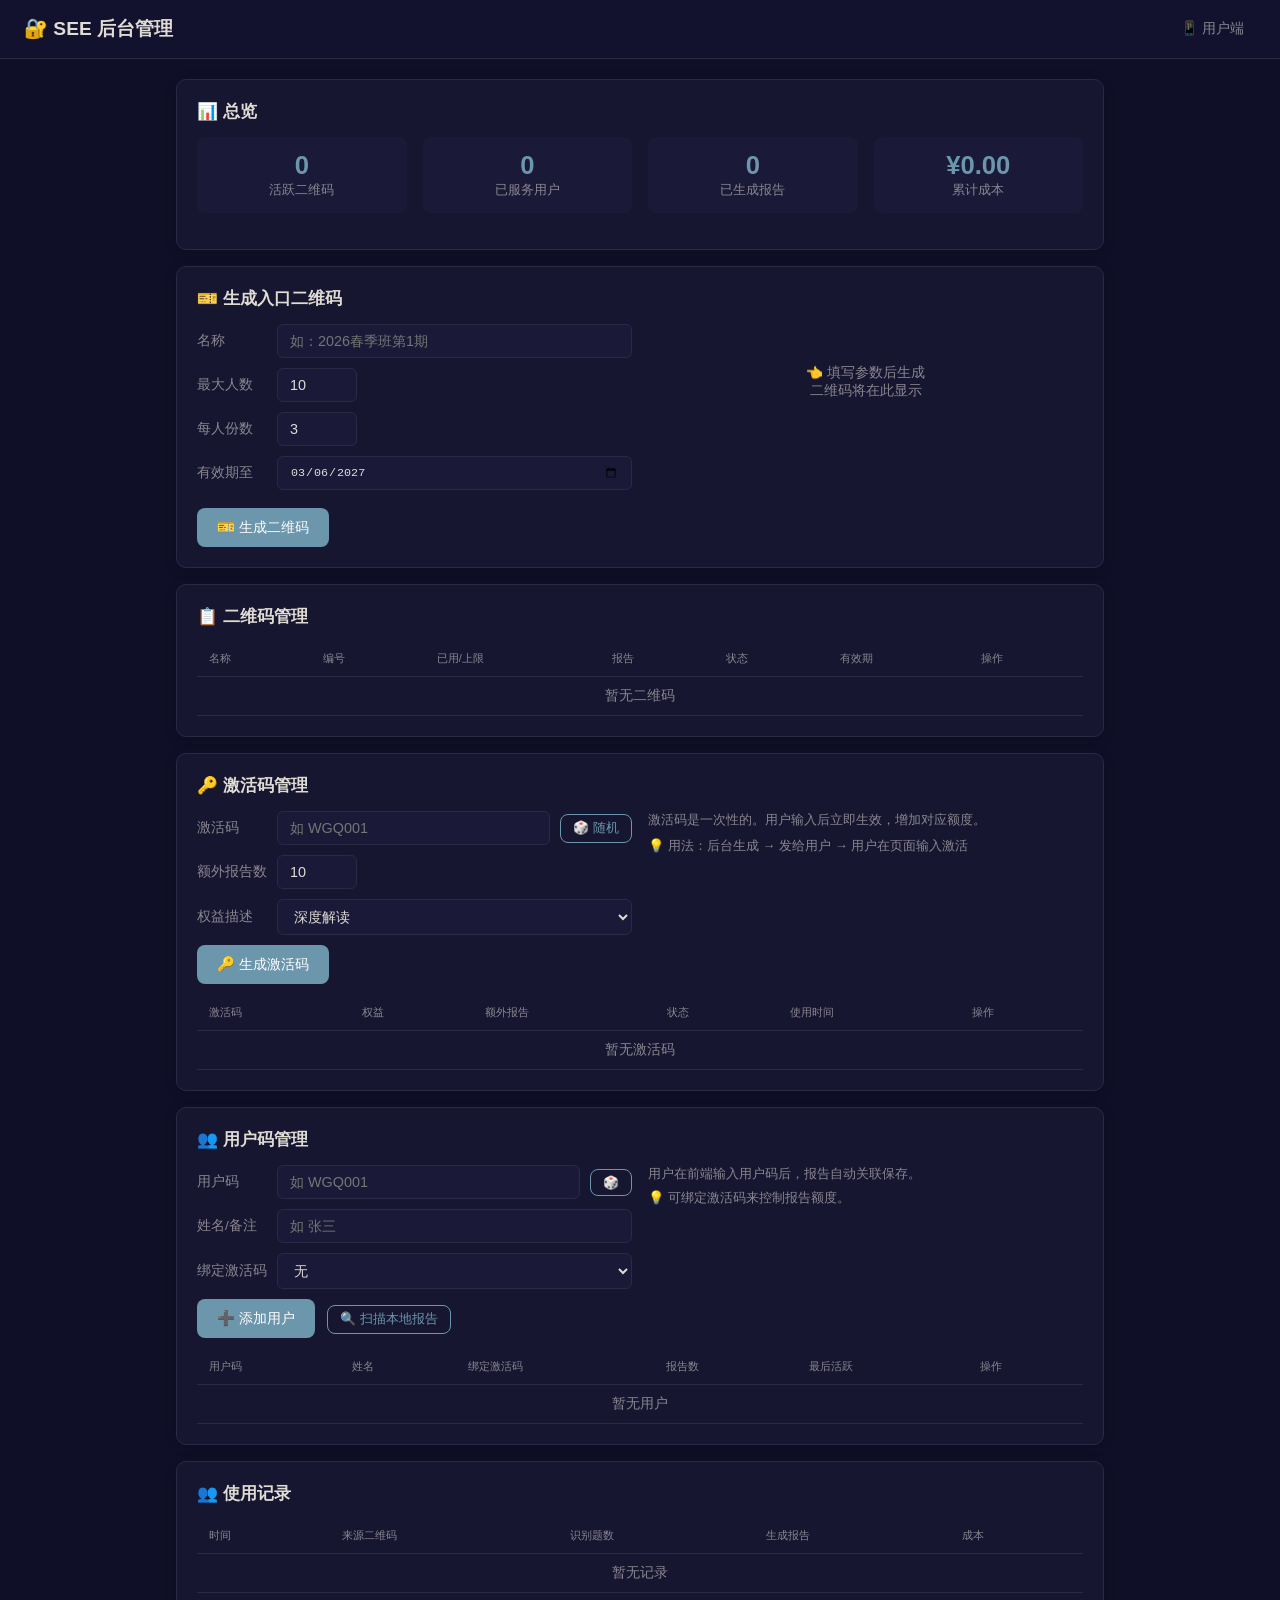
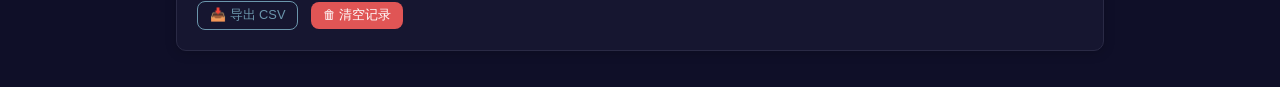
==== admin.html @ 7c55399c "SEE MVP deployment" ====
<!DOCTYPE html>
<html lang="zh-CN">
<head>
<meta charset="UTF-8">
<meta name="viewport" content="width=device-width, initial-scale=1.0">
<title>SEE 后台管理</title>
<style>
:root {
  --bg: #0f0f28; --card: #161630; --border: #2a2a45;
  --text: #e0dcd4; --muted: #8a8590; --accent: #6b96ac;
  --accent2: #a08868; --danger: #e05555;
  --shadow: 0 2px 12px rgba(0,0,0,.2); --radius: 10px;
}
* { margin:0; padding:0; box-sizing:border-box; }
body { font-family: -apple-system, "PingFang SC", sans-serif; background: var(--bg); color: var(--text); }
header { background: #12122e; color: #e0dcd4; padding: 16px 24px; display:flex; align-items:center; gap:12px; border-bottom: 1px solid #2a2a45; }
header h1 { font-size: 1.2em; }
header .nav { margin-left: auto; display:flex; gap:8px; }
header .nav a { color: #8a8590; text-decoration:none; font-size:.85em; padding: 4px 12px; border-radius: 4px; }
header .nav a:hover, header .nav a.active { color: #fff; background: rgba(255,255,255,.1); }
.container { max-width: 960px; margin: 0 auto; padding: 20px 16px; }
.card { background: var(--card); border-radius: var(--radius); padding: 20px; margin-bottom: 16px; box-shadow: var(--shadow); border: 1px solid var(--border); }
.card h2 { font-size: 1.05em; margin-bottom: 14px; display:flex; align-items:center; gap:8px; }

.grid2 { display: grid; grid-template-columns: 1fr 1fr; gap: 16px; }
@media (max-width: 640px) { .grid2 { grid-template-columns: 1fr; } }

.stat-row { display: flex; gap: 16px; flex-wrap: wrap; margin-bottom: 16px; }
.stat { flex:1; min-width: 120px; padding: 14px; background: #1a1a38; border-radius: 8px; text-align:center; }
.stat .v { font-size: 1.6em; font-weight: 700; color: var(--accent); }
.stat .l { font-size: .8em; color: var(--muted); margin-top: 2px; }

/* Form */
.form-row { display: flex; gap: 10px; margin-bottom: 10px; align-items: center; flex-wrap: wrap; }
.form-row label { font-size: .85em; color: var(--muted); min-width: 70px; }
.form-row input, .form-row select { padding: 8px 12px; border: 1px solid var(--border); border-radius: 6px; font-size: .9em; flex: 1; min-width: 80px; background: #1a1a38; color: #e0dcd4; }
input[type="number"] { width: 80px; flex: 0 0 80px; }

.btn { display: inline-flex; align-items:center; gap:6px; padding: 10px 20px; border: none; border-radius: 8px; font-size: .9em; font-weight: 500; cursor: pointer; transition: all .15s; }
.btn-primary { background: var(--accent); color:#fff; }
.btn-primary:hover { background: #5a8296; }
.btn-danger { background: var(--danger); color:#fff; }
.btn-danger:hover { opacity: .85; }
.btn-outline { background: transparent; color: var(--accent); border: 1.5px solid var(--accent); }
.btn-outline:hover { background: rgba(107,150,172,.1); }
.btn-sm { padding: 5px 12px; font-size: .8em; }

table { width: 100%; border-collapse: collapse; font-size: .85em; }
th, td { padding: 10px 12px; text-align: left; border-bottom: 1px solid var(--border); }
th { color: var(--muted); font-weight: 500; font-size: .8em; }
td .badge { display: inline-block; padding: 2px 8px; border-radius: 10px; font-size:.8em; }
.badge-active { background: #1a2a28; color: var(--accent); }
.badge-full { background: #2a2018; color: #cc9966; }
.badge-expired { background: #2a1a1a; color: var(--danger); }

.qr-preview { width: 160px; height: 160px; border: 1px solid var(--border); border-radius: 8px; background: #1a1a38; display:flex; align-items:center; justify-content:center; }

.modal { display:none; position:fixed; top:0;left:0;right:0;bottom:0; background:rgba(0,0,0,.6); z-index:99; align-items:center; justify-content:center; }
.modal.show { display:flex; }
.modal-inner { background: #161630; border-radius:12px; padding:24px; max-width:420px; width:90%; text-align:center; border: 1px solid #2a2a45; }
.modal-inner h3 { margin-bottom:12px; color: #e0dcd4; }
.modal-inner .url { font-size:.85em; color: var(--muted); word-break:break-all; margin:8px 0; padding:8px; background: #1a1a38; border-radius:6px; }

.toast { position:fixed; bottom:24px; right:24px; padding:12px 20px; background: #e0dcd4; color: #0f0f28; border-radius:8px; font-size:.85em; z-index:100; opacity:0; transition:all .25s; }
.toast.show { opacity:1; }

.hidden { display:none !important; }
.copied { color:var(--accent); font-size:.8em; opacity:0; transition:opacity .3s; }
.copied.show { opacity:1; }
</style>
</head>
<body>

<header>
  <h1>🔐 SEE 后台管理</h1>
  <div class="nav">
    <a href="index.html" target="_blank">📱 用户端</a>
  </div>
</header>

<div class="container">

<!-- Stats -->
<div class="card">
  <h2>📊 总览</h2>
  <div class="stat-row">
    <div class="stat"><div class="v" id="statCodes">0</div><div class="l">活跃二维码</div></div>
    <div class="stat"><div class="v" id="statUsers">0</div><div class="l">已服务用户</div></div>
    <div class="stat"><div class="v" id="statReports">0</div><div class="l">已生成报告</div></div>
    <div class="stat"><div class="v" id="statCost">¥0</div><div class="l">累计成本</div></div>
  </div>
</div>

<!-- Generate QR -->
<div class="card">
  <h2>🎫 生成入口二维码</h2>
  <div class="grid2">
    <div>
      <div class="form-row">
        <label>名称</label>
        <input type="text" id="qrName" placeholder="如：2026春季班第1期">
      </div>
      <div class="form-row">
        <label>最大人数</label>
        <input type="number" id="qrMaxUsers" value="10" min="1" max="100">
      </div>
      <div class="form-row">
        <label>每人份数</label>
        <input type="number" id="qrReportsPer" value="3" min="1" max="10">
      </div>
      <div class="form-row">
        <label>有效期至</label>
        <input type="date" id="qrExpires">
      </div>
      <button class="btn btn-primary" onclick="generateQR()" style="margin-top:8px">🎫 生成二维码</button>
    </div>
    <div>
      <div id="qrPreview" class="qr-preview" style="display:none">
        <div style="text-align:center">
          <img id="qrImg" style="max-width:200px">
          <div style="font-size:.8em;color:var(--muted);margin-top:4px" id="qrCodeText"></div>
        </div>
      </div>
      <div id="qrEmpty" style="color:var(--muted);font-size:.85em;text-align:center;padding:40px">
        👈 填写参数后生成<br>二维码将在此显示
      </div>
    </div>
  </div>
</div>

<!-- QR Code List -->
<div class="card">
  <h2>📋 二维码管理</h2>
  <table>
    <thead>
      <tr><th>名称</th><th>编号</th><th>已用/上限</th><th>报告</th><th>状态</th><th>有效期</th><th>操作</th></tr>
    </thead>
    <tbody id="qrTableBody">
      <tr><td colspan="7" style="text-align:center;color:var(--muted)">暂无</td></tr>
    </tbody>
  </table>
</div>

<!-- Activation Codes -->
<div class="card">
  <h2>🔑 激活码管理</h2>
  <div class="grid2">
    <div>
      <div class="form-row">
        <label>激活码</label>
        <input type="text" id="actCode" placeholder="如 WGQ001">
        <button class="btn btn-outline btn-sm" onclick="document.getElementById('actCode').value='WG'+randomStr(3)">🎲 随机</button>
      </div>
      <div class="form-row">
        <label>额外报告数</label>
        <input type="number" id="actReports" value="10" min="1" max="100">
      </div>
      <div class="form-row">
        <label>权益描述</label>
        <select id="actBonus">
          <option value="深度解读">深度解读</option>
          <option value="10次对话+深度解读">10次对话+深度解读</option>
          <option value="全能解锁（无限报告+深度解读）">全能解锁</option>
        </select>
      </div>
      <button class="btn btn-primary" onclick="genActivation()">🔑 生成激活码</button>
    </div>
    <div style="font-size:.82em;color:var(--muted)">
      <p>激活码是一次性的。用户输入后立即生效，增加对应额度。</p>
      <p style="margin-top:8px">💡 用法：后台生成 → 发给用户 → 用户在页面输入激活</p>
    </div>
  </div>
  <table style="margin-top:12px">
    <thead><tr><th>激活码</th><th>权益</th><th>额外报告</th><th>状态</th><th>使用时间</th><th>操作</th></tr></thead>
    <tbody id="actTableBody">
      <tr><td colspan="6" style="text-align:center;color:var(--muted)">暂无激活码</td></tr>
    </tbody>
  </table>
</div>

<!-- User Code Management -->
<div class="card">
  <h2>👥 用户码管理</h2>
  <div class="grid2">
    <div>
      <div class="form-row">
        <label>用户码</label>
        <input type="text" id="newUserCode" placeholder="如 WGQ001">
        <button class="btn btn-outline btn-sm" onclick="document.getElementById('newUserCode').value='WG'+randomStr(3)">🎲</button>
      </div>
      <div class="form-row">
        <label>姓名/备注</label>
        <input type="text" id="newUserName" placeholder="如 张三">
      </div>
      <div class="form-row">
        <label>绑定激活码</label>
        <select id="bindActCode"><option value="">无</option></select>
      </div>
      <button class="btn btn-primary" onclick="addUserCode()">➕ 添加用户</button>
      <button class="btn btn-outline btn-sm" style="margin-left:8px" onclick="scanLocalReports()">🔍 扫描本地报告</button>
    </div>
    <div style="font-size:.82em;color:var(--muted)">
      <p>用户在前端输入用户码后，报告自动关联保存。</p>
      <p style="margin-top:6px">💡 可绑定激活码来控制报告额度。</p>
    </div>
  </div>
  <table style="margin-top:12px">
    <thead><tr><th>用户码</th><th>姓名</th><th>绑定激活码</th><th>报告数</th><th>最后活跃</th><th>操作</th></tr></thead>
    <tbody id="userTableBody">
      <tr><td colspan="6" style="text-align:center;color:var(--muted)">暂无用户</td></tr>
    </tbody>
  </table>
</div>

<!-- User Records -->
<div class="card">
  <h2>👥 使用记录</h2>
  <table>
    <thead>
      <tr><th>时间</th><th>来源二维码</th><th>识别题数</th><th>生成报告</th><th>成本</th></tr>
    </thead>
    <tbody id="recordTableBody">
      <tr><td colspan="5" style="text-align:center;color:var(--muted)">暂无</td></tr>
    </tbody>
  </table>
  <button class="btn btn-outline btn-sm" style="margin-top:8px" onclick="exportRecords()">📥 导出 CSV</button>
  <button class="btn btn-danger btn-sm" style="margin-top:8px;margin-left:8px" onclick="clearRecords()">🗑 清空记录</button>
</div>

</div>

<!-- QR Detail Modal -->
<div class="modal" id="qrModal">
  <div class="modal-inner">
    <h3 id="qrModalTitle">二维码详情</h3>
    <img id="qrModalImg" class="qr-img">
    <div class="url" id="qrModalUrl"></div>
    <div style="font-size:.85em;color:var(--muted)" id="qrModalInfo"></div>
    <div style="margin-top:12px;display:flex;gap:8px;justify-content:center">
      <button class="btn btn-primary btn-sm" onclick="copyQRUrl()">📋 复制链接</button>
      <button class="btn btn-outline btn-sm" onclick="downloadQR()">💾 下载二维码</button>
      <button class="btn btn-outline btn-sm" onclick="closeQRModal()">关闭</button>
    </div>
    <span class="copied" id="copiedHint">已复制！</span>
  </div>
</div>

<div class="toast" id="toast"></div>

<script>
// ============ DATA ============
const SERVER_URL = window.location.origin;

function getCodes() { return JSON.parse(localStorage.getItem('see_admin_codes') || '[]'); }
function saveCodes(data) { localStorage.setItem('see_admin_codes', JSON.stringify(data)); }
function getRecords() { return JSON.parse(localStorage.getItem('see_admin_records') || '[]'); }

// ============ INIT ============
document.addEventListener('DOMContentLoaded', () => {
  document.getElementById('qrExpires').value = new Date(Date.now()+90*86400000).toISOString().slice(0,10);
  refreshAll();
});

function randomStr(n) { return Math.random().toString(36).substring(2,2+n).toUpperCase(); }

// ===== User Codes =====
function getUserCodes() { return JSON.parse(localStorage.getItem('see_user_codes') || '[]'); }
function saveUserCodes(data) { localStorage.setItem('see_user_codes', JSON.stringify(data)); }

function addUserCode() {
  const code = document.getElementById('newUserCode').value.trim().toUpperCase();
  const name = document.getElementById('newUserName').value.trim();
  const actCode = document.getElementById('bindActCode').value;
  if (!code) { toast('请输入用户码', true); return; }
  const users = getUserCodes();
  if (users.find(u => u.code === code)) { toast('用户码已存在', true); return; }
  users.push({ code, name: name || code, actCode, reports: 0, lastActive: '', createdAt: new Date().toISOString() });
  saveUserCodes(users);
  document.getElementById('newUserCode').value = '';
  document.getElementById('newUserName').value = '';
  refreshAll();
  toast('用户 ' + code + ' 已添加');
}

function scanLocalReports() {
  const users = getUserCodes();
  let found = 0;
  // Scan localStorage for reports matching known user codes
  for (let i = 0; i < localStorage.length; i++) {
    const key = localStorage.key(i);
    if (key.startsWith('see_reports_') || key.startsWith('see_talent_reports_')) {
      const code = key.replace('see_reports_', '').replace('see_talent_reports_', '');
      try {
        const data = JSON.parse(localStorage.getItem(key));
        let user = users.find(u => u.code === code);
        if (!user) {
          user = { code, name: code, actCode: '', reports: 0, lastActive: '', createdAt: new Date().toISOString() };
          users.push(user);
        }
        user.lastActive = data.time || '';
        user.reports = Object.keys(data.reports || {}).length;
        found++;
      } catch(e) {}
    }
  }
  saveUserCodes(users);
  refreshAll();
  toast('扫描完成，发现 ' + found + ' 条报告记录');
}

function renderUserTable() {
  const users = getUserCodes();
  if (users.length === 0) {
    document.getElementById('userTableBody').innerHTML = '<tr><td colspan="6" style="text-align:center;color:var(--muted)">暂无用户</td></tr>';
    return;
  }
  let html = '';
  users.sort((a,b) => (b.lastActive||'').localeCompare(a.lastActive||'')).forEach(u => {
    html += `<tr>
      <td><code>${esc(u.code)}</code></td>
      <td>${esc(u.name)}</td>
      <td>${u.actCode ? '<code>'+esc(u.actCode)+'</code>' : '-'}</td>
      <td>${u.reports}</td>
      <td style="font-size:.8em">${u.lastActive ? new Date(u.lastActive).toLocaleString('zh-CN') : '-'}</td>
      <td>
        <button class="btn btn-outline btn-sm" onclick="copyToClipboard('${u.code}');toast('已复制')">📋</button>
        <button class="btn btn-danger btn-sm" onclick="delUserCode('${u.code}')">🗑</button>
      </td>
    </tr>`;
  });
  document.getElementById('userTableBody').innerHTML = html;
  // Update activation code dropdown
  const sel = document.getElementById('bindActCode');
  const actCodes = getActCodes().filter(a => !a.used);
  sel.innerHTML = '<option value="">无</option>' + actCodes.map(a => `<option value="${a.code}">${a.code} (${a.bonusType})</option>`).join('');
}

function delUserCode(code) {
  if (!confirm('确定删除用户 ' + code + '？')) return;
  saveUserCodes(getUserCodes().filter(u => u.code !== code));
  refreshAll();
  toast('已删除');
}

function refreshAll() {
  const codes = getCodes();
  let users = 0, reports = 0;
  codes.forEach(c => { users += c.usedUsers || 0; reports += c.usedReports || 0; });
  document.getElementById('statCodes').textContent = codes.filter(c => c.status === 'active').length;
  document.getElementById('statUsers').textContent = users;
  document.getElementById('statReports').textContent = reports;

  const records = getRecords();
  const cost = records.reduce((s, r) => s + (r.cost || 0), 0);
  document.getElementById('statCost').textContent = '¥' + cost.toFixed(2);

  renderCodeTable();
  renderRecordTable();
  renderActTable();
  renderUserTable();
}

// ============ ACTIVATION CODES ============
function getActCodes() { return JSON.parse(localStorage.getItem('see_activation_codes') || '[]'); }
function saveActCodes(data) { localStorage.setItem('see_activation_codes', JSON.stringify(data)); }

function genActivation() {
  const code = document.getElementById('actCode').value.trim().toUpperCase() || 'WG' + randomStr(3);
  const extraReports = parseInt(document.getElementById('actReports').value) || 10;
  const bonusType = document.getElementById('actBonus').value;

  const codes = getActCodes();
  if (codes.find(c => c.code === code)) { toast('激活码已存在', true); return; }

  codes.push({ code, extraReports, bonusType, used: false, createdAt: new Date().toISOString() });
  saveActCodes(codes);

  document.getElementById('actCode').value = '';
  refreshAll();
  toast('激活码 ' + code + ' 已生成');
}

function renderActTable() {
  const codes = getActCodes();
  if (codes.length === 0) {
    document.getElementById('actTableBody').innerHTML = '<tr><td colspan="6" style="text-align:center;color:var(--muted)">暂无激活码</td></tr>';
    return;
  }
  let html = '';
  codes.reverse().forEach(c => {
    html += `<tr>
      <td><strong><code>${esc(c.code)}</code></strong></td>
      <td>${esc(c.bonusType || '-')}</td>
      <td>+${c.extraReports}</td>
      <td>${c.used ? '<span class="badge badge-expired">已使用</span>' : '<span class="badge badge-active">可用</span>'}</td>
      <td style="font-size:.8em">${c.usedAt ? new Date(c.usedAt).toLocaleString('zh-CN') : '-'}</td>
      <td>${!c.used ? `<button class="btn btn-outline btn-sm" onclick="copyActCode('${c.code}')">📋</button>` : ''}
          <button class="btn btn-danger btn-sm" onclick="delActCode('${c.code}')">🗑</button></td>
    </tr>`;
  });
  document.getElementById('actTableBody').innerHTML = html;
}

function copyActCode(code) { copyToClipboard(code); toast('已复制: ' + code); }
function copyUserCode(code) { copyToClipboard(code); toast('已复制: ' + code); }
function delActCode(code) {
  if (!confirm('确定删除激活码 ' + code + '？')) return;
  const codes = getActCodes().filter(c => c.code !== code);
  saveActCodes(codes);
  refreshAll();
  toast('已删除');
}

// ============ GENERATE QR ============
async function generateQR() {
  const name = document.getElementById('qrName').value.trim() || '未命名';
  const maxUsers = parseInt(document.getElementById('qrMaxUsers').value) || 10;
  const reportsPer = parseInt(document.getElementById('qrReportsPer').value) || 3;
  const expires = document.getElementById('qrExpires').value || '';

  const code = 'SEE' + Date.now().toString(36).toUpperCase();
  const maxReports = maxUsers * reportsPer;

  const url = SERVER_URL + '/index.html?code=' + code;

  // Generate QR via API
  const qrApiUrl = `https://api.qrserver.com/v1/create-qr-code/?size=300x300&data=${encodeURIComponent(url)}`;

  const newCode = {
    id: code, name, maxUsers, reportsPerUser: reportsPer, maxReports,
    usedUsers: 0, usedReports: 0, status: 'active',
    expires: expires || null, url, createdAt: new Date().toISOString()
  };

  const codes = getCodes();
  codes.push(newCode);
  saveCodes(codes);

  // Show preview
  document.getElementById('qrPreview').style.display = 'flex';
  document.getElementById('qrEmpty').style.display = 'none';
  document.getElementById('qrImg').src = qrApiUrl;
  document.getElementById('qrCodeText').textContent = code;

  // Reset form
  document.getElementById('qrName').value = '';

  refreshAll();
  toast('二维码已生成: ' + code);
}

// ============ TABLE RENDER ============
function renderCodeTable() {
  const codes = getCodes();
  if (codes.length === 0) {
    document.getElementById('qrTableBody').innerHTML = '<tr><td colspan="7" style="text-align:center;color:var(--muted)">暂无二维码</td></tr>';
    return;
  }
  let html = '';
  codes.reverse().forEach(c => {
    const statusBadge = c.status === 'active'
      ? '<span class="badge badge-active">生效中</span>'
      : c.status === 'full'
        ? '<span class="badge badge-full">已满额</span>'
        : '<span class="badge badge-expired">已过期</span>';
    const expiry = c.expires ? c.expires : '永久';
    html += `<tr>
      <td><strong>${esc(c.name)}</strong></td>
      <td><code>${c.id}</code></td>
      <td>${c.usedUsers}/${c.maxUsers}</td>
      <td>${c.usedReports}/${c.maxReports}</td>
      <td>${statusBadge}</td>
      <td>${expiry}</td>
      <td>
        <button class="btn btn-outline btn-sm" onclick="viewQR('${c.id}')">🔍</button>
        <button class="btn btn-outline btn-sm" onclick="copyQR('${c.id}')">📋</button>
        <button class="btn btn-danger btn-sm" onclick="deactivateCode('${c.id}')" ${c.status!=='active'?'disabled':''}>✕</button>
      </td>
    </tr>`;
  });
  document.getElementById('qrTableBody').innerHTML = html;
}

function renderRecordTable() {
  const records = getRecords();
  if (records.length === 0) {
    document.getElementById('recordTableBody').innerHTML = '<tr><td colspan="5" style="text-align:center;color:var(--muted)">暂无记录</td></tr>';
    return;
  }
  let html = '';
  records.reverse().slice(0, 50).forEach(r => {
    html += `<tr>
      <td>${r.time || '-'}</td>
      <td><code>${r.code || '-'}</code></td>
      <td>${r.questions || 0}题</td>
      <td>${r.reports || 0}份</td>
      <td>¥${(r.cost||0).toFixed(3)}</td>
    </tr>`;
  });
  document.getElementById('qrTableBody')?.nextElementSibling; // nothing
  document.getElementById('recordTableBody').innerHTML = html;
}

// ============ ACTIONS ============
let currentQR = null;

function viewQR(id) {
  const c = getCodes().find(x => x.id === id);
  if (!c) return;
  currentQR = c;
  document.getElementById('qrModal').classList.add('show');
  document.getElementById('qrModalTitle').textContent = c.name;
  document.getElementById('qrModalImg').src = `https://api.qrserver.com/v1/create-qr-code/?size=300x300&data=${encodeURIComponent(c.url)}`;
  document.getElementById('qrModalUrl').textContent = c.url;
  document.getElementById('qrModalInfo').textContent = `编号: ${c.id} | ${c.usedUsers}/${c.maxUsers}人 | ${c.usedReports}/${c.maxReports}份`;
}

function closeQRModal() {
  document.getElementById('qrModal').classList.remove('show');
  currentQR = null;
}

function copyQRUrl() {
  if (!currentQR) return;
  copyToClipboard(currentQR.url);
  const hint = document.getElementById('copiedHint');
  hint.classList.add('show');
  setTimeout(() => hint.classList.remove('show'), 1500);
}

function copyQR(id) {
  const c = getCodes().find(x => x.id === id);
  if (!c) return;
  copyToClipboard(c.url);
  toast('链接已复制');
}

function downloadQR() {
  if (!currentQR) return;
  const a = document.createElement('a');
  a.href = `https://api.qrserver.com/v1/create-qr-code/?size=600x600&data=${encodeURIComponent(currentQR.url)}`;
  a.download = `SEE_${currentQR.id}.png`;
  a.click();
}

function deactivateCode(id) {
  if (!confirm('确定停用此二维码？已使用的额度不受影响。')) return;
  const codes = getCodes();
  const c = codes.find(x => x.id === id);
  if (c) c.status = 'expired';
  saveCodes(codes);
  refreshAll();
  toast('已停用');
}

function exportRecords() {
  const records = getRecords();
  if (records.length === 0) { toast('暂无记录', true); return; }
  let csv = '时间,来源二维码,识别题数,报告份数,成本\n';
  records.forEach(r => {
    csv += `${r.time},${r.code},${r.questions},${r.reports},${r.cost}\n`;
  });
  const blob = new Blob(['﻿'+csv], {type:'text/csv'});
  const a = document.createElement('a');
  a.href = URL.createObjectURL(blob);
  a.download = `SEE_records_${new Date().toISOString().slice(0,10)}.csv`;
  a.click();
  toast('已导出');
}

function clearRecords() {
  if (!confirm('确定清空所有使用记录？此操作不可恢复。')) return;
  localStorage.setItem('see_admin_records', '[]');
  refreshAll();
  toast('已清空');
}

// ============ UTILS ============
function copyToClipboard(text) {
  const ta = document.createElement('textarea');
  ta.value = text; ta.style.position='fixed'; ta.style.left='-9999px';
  document.body.appendChild(ta); ta.select();
  document.execCommand('copy'); document.body.removeChild(ta);
}

function esc(s) { return s.replace(/&/g,'&amp;').replace(/</g,'&lt;').replace(/>/g,'&gt;').replace(/"/g,'&quot;'); }

function toast(msg, isErr) {
  const t = document.getElementById('toast');
  t.textContent = msg; t.className = 'toast ' + (isErr?'error':'') + ' show';
  setTimeout(() => t.classList.remove('show'), 2500);
}

// Close modal on outside click
document.getElementById('qrModal').addEventListener('click', function(e) {
  if (e.target === this) closeQRModal();
});
</script>
</body>
</html>
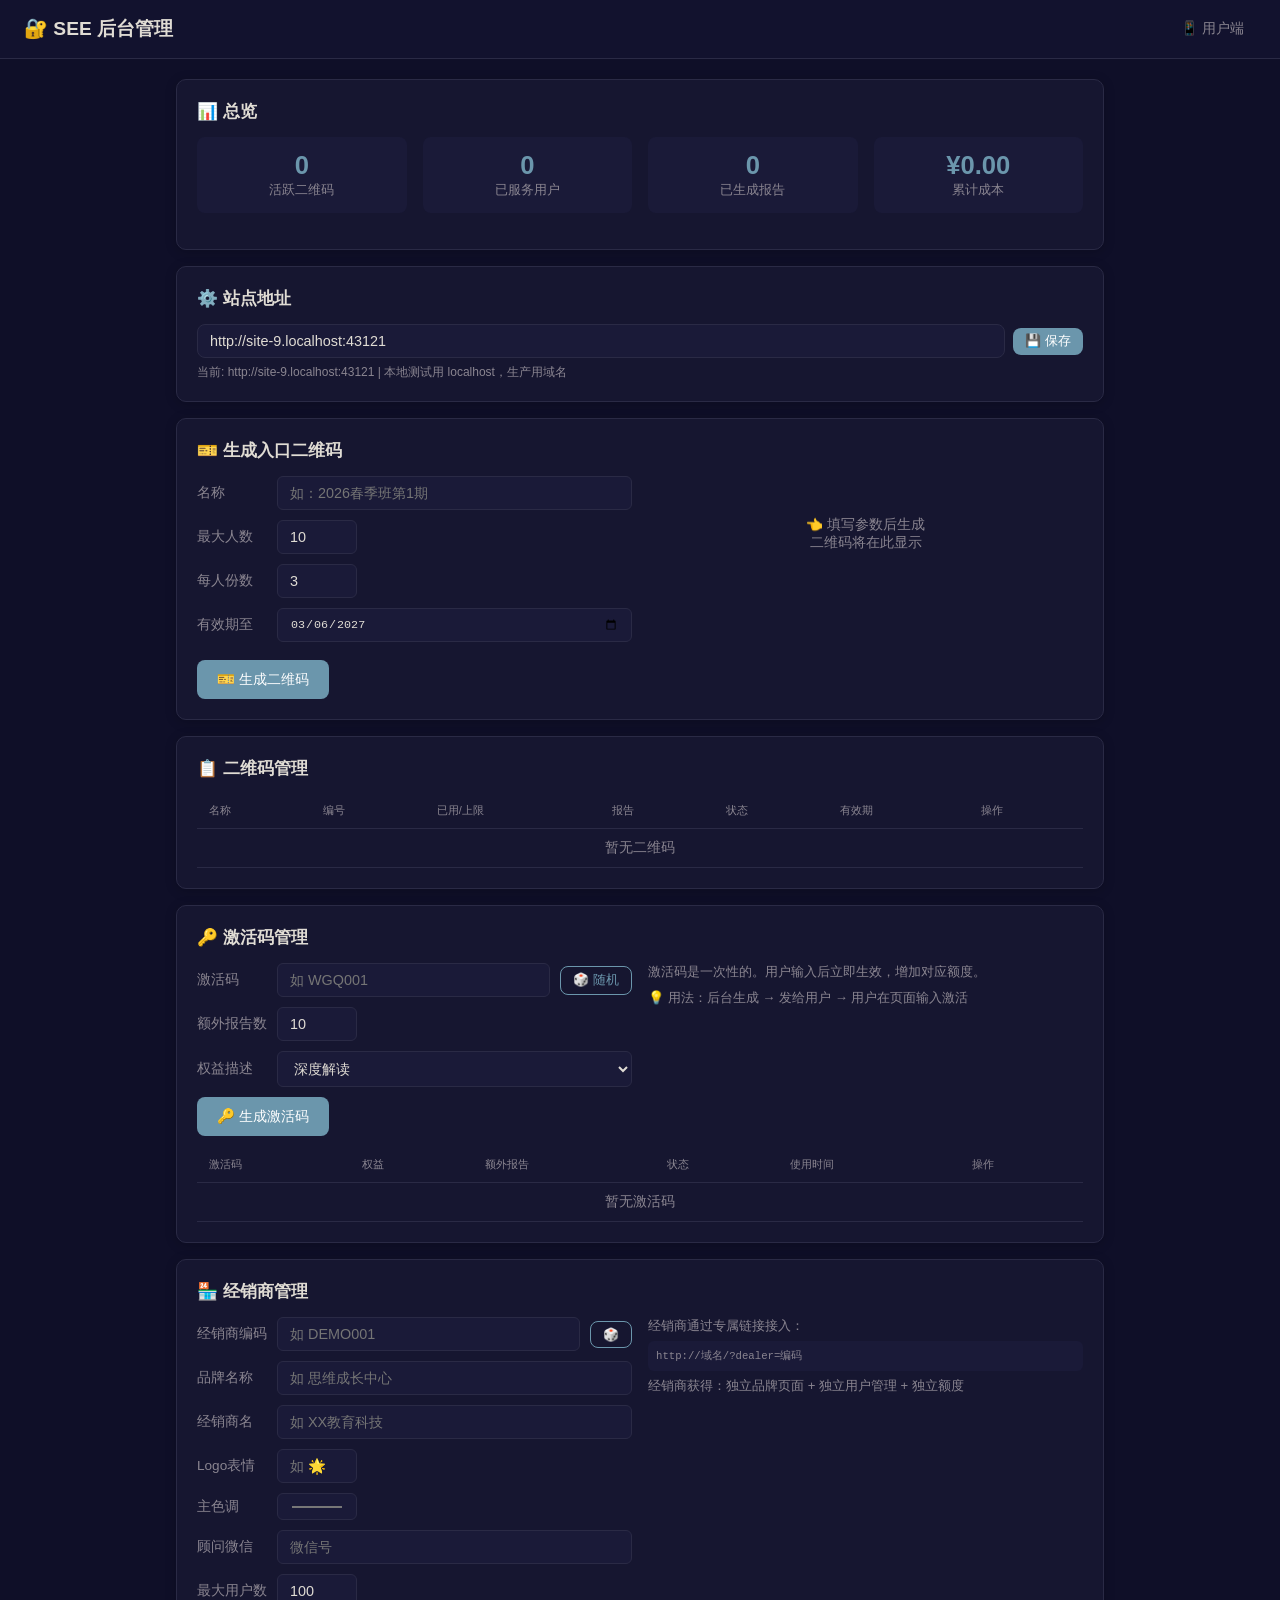
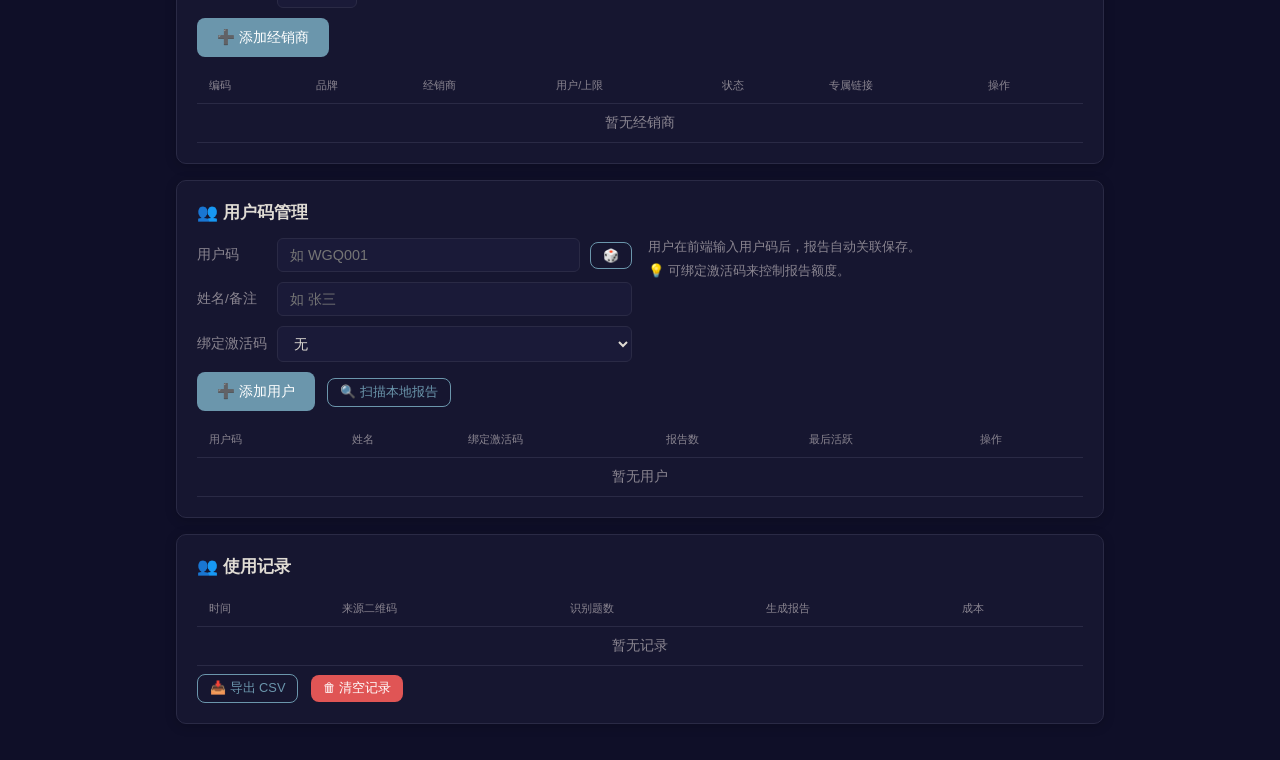
==== commit 10f1d995: "feat: 管理后台可配置站点地址，本地默认生产域名 Co-Authored-By: Claude <noreply@anthropic.com>" ====
--- a/admin.html
+++ b/admin.html
@@ -91,6 +91,16 @@
   </div>
 </div>
 
+<!-- Server Config -->
+<div class="card">
+  <h2>⚙️ 站点地址</h2>
+  <div style="display:flex;gap:8px;align-items:center;flex-wrap:wrap">
+    <input type="text" id="serverUrlInput" placeholder="https://report.puxin2022.com" style="flex:1;min-width:200px;padding:8px 12px;border-radius:8px;border:1.5px solid var(--border);background:#1a1a38;color:#e0dcd4;font-size:.9em">
+    <button class="btn btn-primary btn-sm" onclick="saveServerUrl()">💾 保存</button>
+  </div>
+  <div style="font-size:.75em;color:var(--muted);margin-top:6px">当前: <span id="currentUrl"></span> | 本地测试用 localhost，生产用域名</div>
+</div>
+
 <!-- Generate QR -->
 <div class="card">
   <h2>🎫 生成入口二维码</h2>
@@ -174,6 +184,34 @@
     <thead><tr><th>激活码</th><th>权益</th><th>额外报告</th><th>状态</th><th>使用时间</th><th>操作</th></tr></thead>
     <tbody id="actTableBody">
       <tr><td colspan="6" style="text-align:center;color:var(--muted)">暂无激活码</td></tr>
+    </tbody>
+  </table>
+</div>
+
+<!-- Dealer Management -->
+<div class="card">
+  <h2>🏪 经销商管理</h2>
+  <div class="grid2">
+    <div>
+      <div class="form-row"><label>经销商编码</label><input type="text" id="dealerCode" placeholder="如 DEMO001"><button class="btn btn-outline btn-sm" onclick="document.getElementById('dealerCode').value='DL'+randomStr(4)">🎲</button></div>
+      <div class="form-row"><label>品牌名称</label><input type="text" id="dealerBrand" placeholder="如 思维成长中心"></div>
+      <div class="form-row"><label>经销商名</label><input type="text" id="dealerName" placeholder="如 XX教育科技"></div>
+      <div class="form-row"><label>Logo表情</label><input type="text" id="dealerLogo" placeholder="如 🌟" style="width:60px;flex:0 0 60px"></div>
+      <div class="form-row"><label>主色调</label><input type="color" id="dealerColor" value="#6b96ac" style="width:50px;flex:0 0 50px"></div>
+      <div class="form-row"><label>顾问微信</label><input type="text" id="dealerWX" placeholder="微信号"></div>
+      <div class="form-row"><label>最大用户数</label><input type="number" id="dealerMaxUsers" value="100" min="1"></div>
+      <button class="btn btn-primary" onclick="addDealer()">➕ 添加经销商</button>
+    </div>
+    <div style="font-size:.82em;color:var(--muted)">
+      <p>经销商通过专属链接接入：</p>
+      <code style="display:block;padding:8px;background:#1a1a38;border-radius:6px;margin:6px 0">http://域名/?dealer=编码</code>
+      <p>经销商获得：独立品牌页面 + 独立用户管理 + 独立额度</p>
+    </div>
+  </div>
+  <table style="margin-top:12px">
+    <thead><tr><th>编码</th><th>品牌</th><th>经销商</th><th>用户/上限</th><th>状态</th><th>专属链接</th><th>操作</th></tr></thead>
+    <tbody id="dealerTableBody">
+      <tr><td colspan="7" style="text-align:center;color:var(--muted)">暂无经销商</td></tr>
     </tbody>
   </table>
 </div>
@@ -249,14 +287,25 @@
 
 <script>
 // ============ DATA ============
-const SERVER_URL = window.location.origin;
+const SAVED_URL = localStorage.getItem('see_server_url');
+const SERVER_URL = SAVED_URL || (window.location.origin === 'http://localhost:8088' || window.location.origin.includes('127.0.0.1') || window.location.origin.includes('192.168') ? 'https://report.puxin2022.com' : window.location.origin);
 
 function getCodes() { return JSON.parse(localStorage.getItem('see_admin_codes') || '[]'); }
 function saveCodes(data) { localStorage.setItem('see_admin_codes', JSON.stringify(data)); }
 function getRecords() { return JSON.parse(localStorage.getItem('see_admin_records') || '[]'); }
 
+// ============ SERVER URL ============
+function saveServerUrl() {
+  var url = document.getElementById('serverUrlInput').value.trim();
+  if (url) { localStorage.setItem('see_server_url', url); location.reload(); }
+}
+document.getElementById('serverUrlInput').value = SERVER_URL;
+document.getElementById('currentUrl').textContent = SERVER_URL;
+
 // ============ INIT ============
 document.addEventListener('DOMContentLoaded', () => {
+  document.getElementById('serverUrlInput').value = SERVER_URL;
+  document.getElementById('currentUrl').textContent = SERVER_URL;
   document.getElementById('qrExpires').value = new Date(Date.now()+90*86400000).toISOString().slice(0,10);
   refreshAll();
 });
@@ -342,6 +391,62 @@
   toast('已删除');
 }
 
+// ===== Dealer Management =====
+function getDealers() { return JSON.parse(localStorage.getItem('see_dealers') || '{}'); }
+function saveDealers(data) { localStorage.setItem('see_dealers', JSON.stringify(data)); }
+
+function addDealer() {
+  const code = document.getElementById('dealerCode').value.trim().toUpperCase();
+  if (!code) { toast('请输入编码', true); return; }
+  const d = {
+    code, name: document.getElementById('dealerName').value.trim(),
+    brand: document.getElementById('dealerBrand').value.trim() || code,
+    logo: document.getElementById('dealerLogo').value || '🌟',
+    colorPrimary: document.getElementById('dealerColor').value,
+    contactWX: document.getElementById('dealerWX').value.trim(),
+    maxUsers: parseInt(document.getElementById('dealerMaxUsers').value) || 100,
+    active: true, createdAt: new Date().toISOString()
+  };
+  const dealers = getDealers();
+  dealers[code] = d;
+  saveDealers(dealers);
+  ['dealerCode','dealerBrand','dealerName','dealerLogo','dealerWX'].forEach(id => document.getElementById(id).value = '');
+  refreshAll();
+  toast('经销商 ' + code + ' 已添加');
+}
+
+function renderDealerTable() {
+  const dealers = getDealers();
+  const keys = Object.keys(dealers);
+  if (keys.length === 0) {
+    document.getElementById('dealerTableBody').innerHTML = '<tr><td colspan="7" style="text-align:center;color:var(--muted)">暂无经销商</td></tr>';
+    return;
+  }
+  let html = '';
+  keys.forEach(code => {
+    const d = dealers[code];
+    const link = window.location.origin + '/?dealer=' + code;
+    html += `<tr>
+      <td><code>${esc(code)}</code></td>
+      <td>${d.logo} ${esc(d.brand)}</td>
+      <td>${esc(d.name)}</td>
+      <td>0/${d.maxUsers}</td>
+      <td>${d.active?'<span class="badge badge-active">启用</span>':'<span class="badge badge-expired">停用</span>'}</td>
+      <td><code style="font-size:.75em">?dealer=${code}</code></td>
+      <td>
+        <button class="btn btn-outline btn-sm" onclick="copyToClipboard('${link}');toast('已复制')">📋</button>
+        <button class="btn btn-danger btn-sm" onclick="toggleDealer('${code}')">${d.active?'⏸':'▶'}</button>
+      </td>
+    </tr>`;
+  });
+  document.getElementById('dealerTableBody').innerHTML = html;
+}
+
+function toggleDealer(code) {
+  const dealers = getDealers();
+  if (dealers[code]) { dealers[code].active = !dealers[code].active; saveDealers(dealers); refreshAll(); }
+}
+
 function refreshAll() {
   const codes = getCodes();
   let users = 0, reports = 0;
@@ -358,6 +463,7 @@
   renderRecordTable();
   renderActTable();
   renderUserTable();
+  renderDealerTable();
 }
 
 // ============ ACTIVATION CODES ============
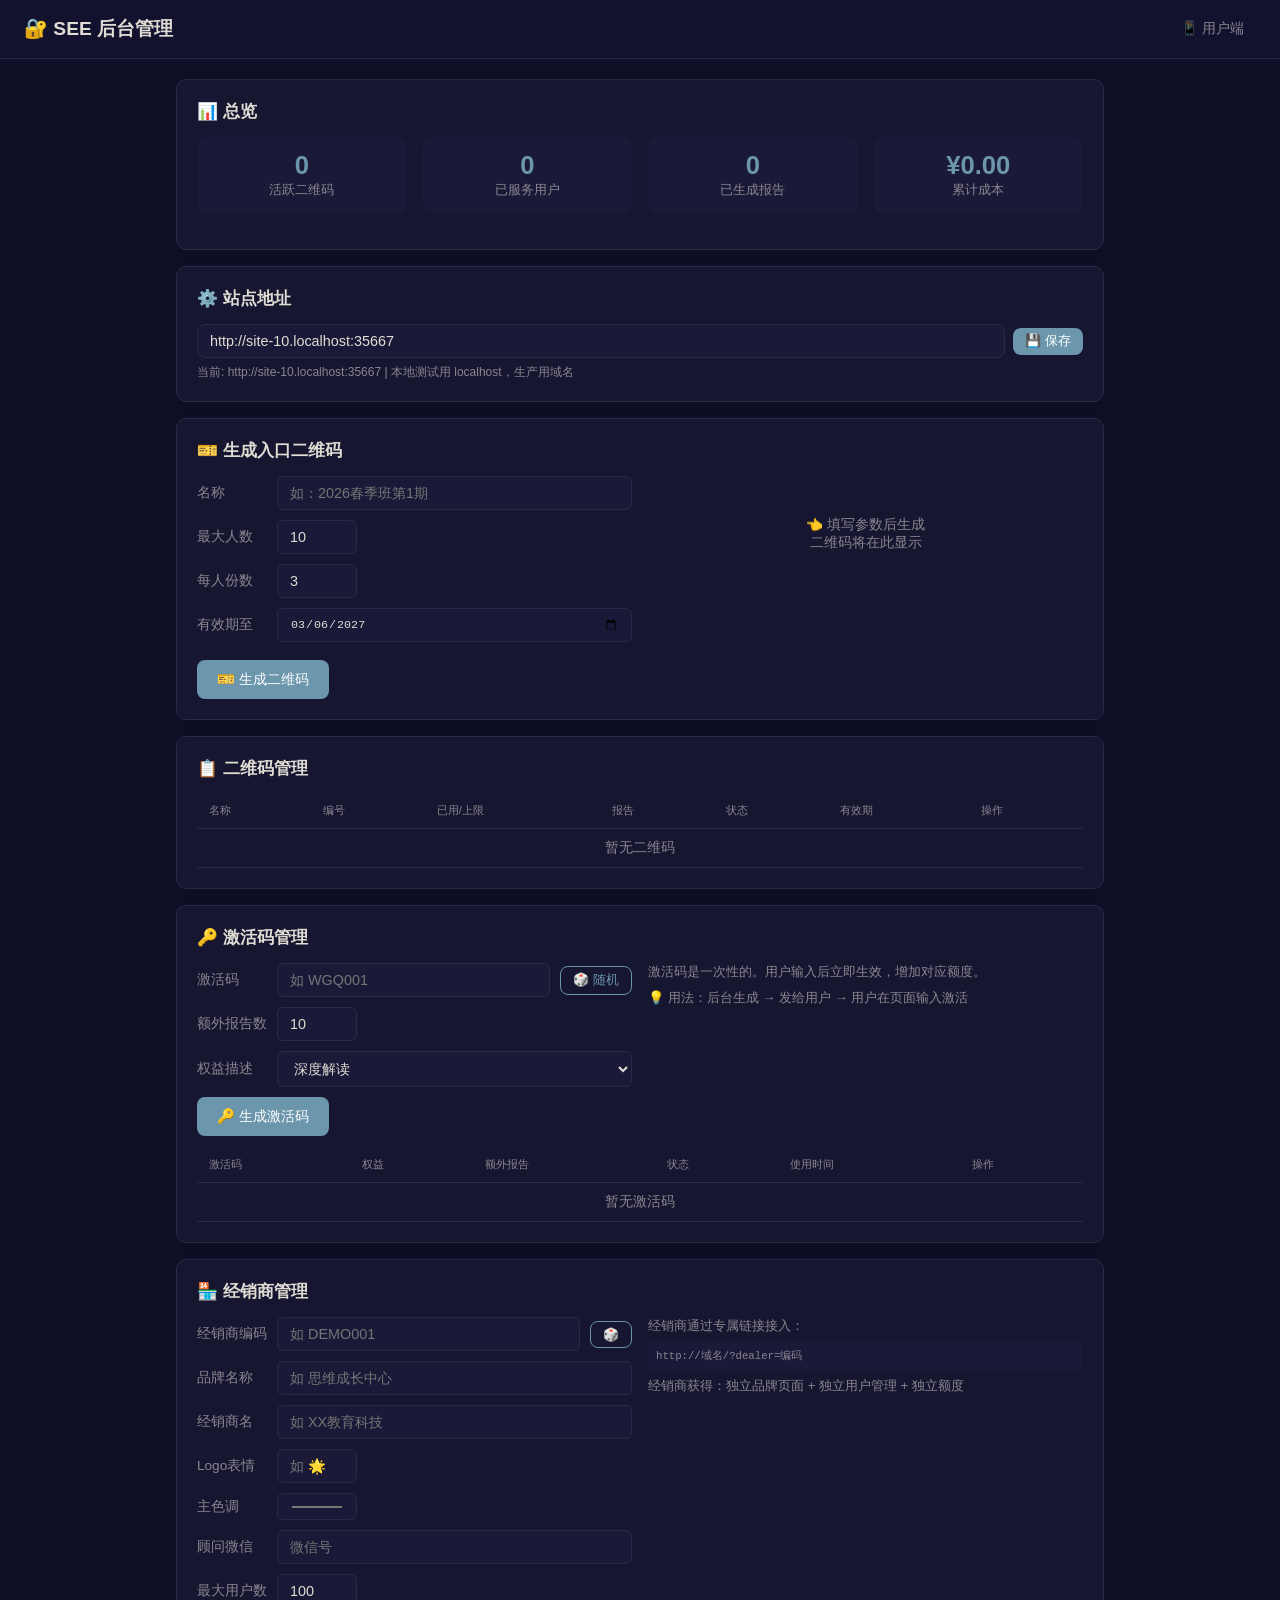
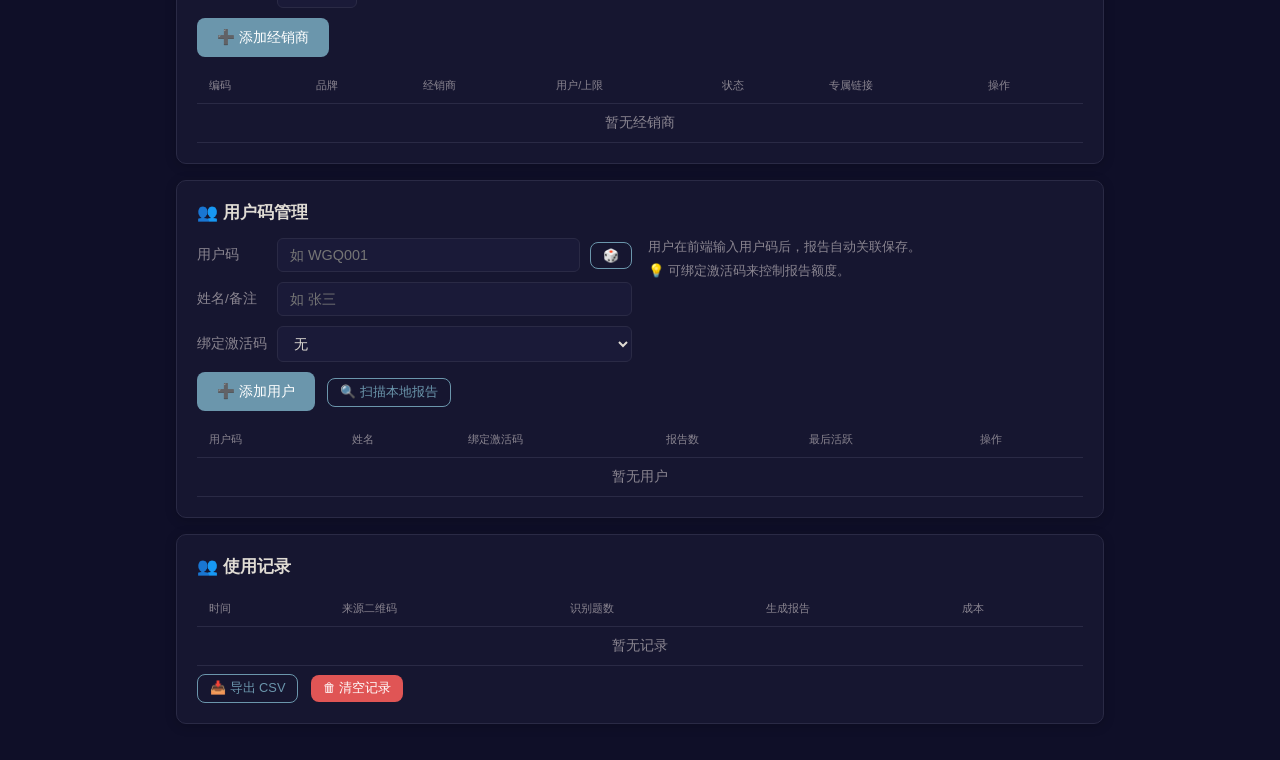
==== commit 3c9872e1: "fix: 移除 DOM 前运行的重复代码 Co-Authored-By: Claude <noreply@anthropic.com>" ====
--- a/admin.html
+++ b/admin.html
@@ -299,8 +299,6 @@
   var url = document.getElementById('serverUrlInput').value.trim();
   if (url) { localStorage.setItem('see_server_url', url); location.reload(); }
 }
-document.getElementById('serverUrlInput').value = SERVER_URL;
-document.getElementById('currentUrl').textContent = SERVER_URL;
 
 // ============ INIT ============
 document.addEventListener('DOMContentLoaded', () => {
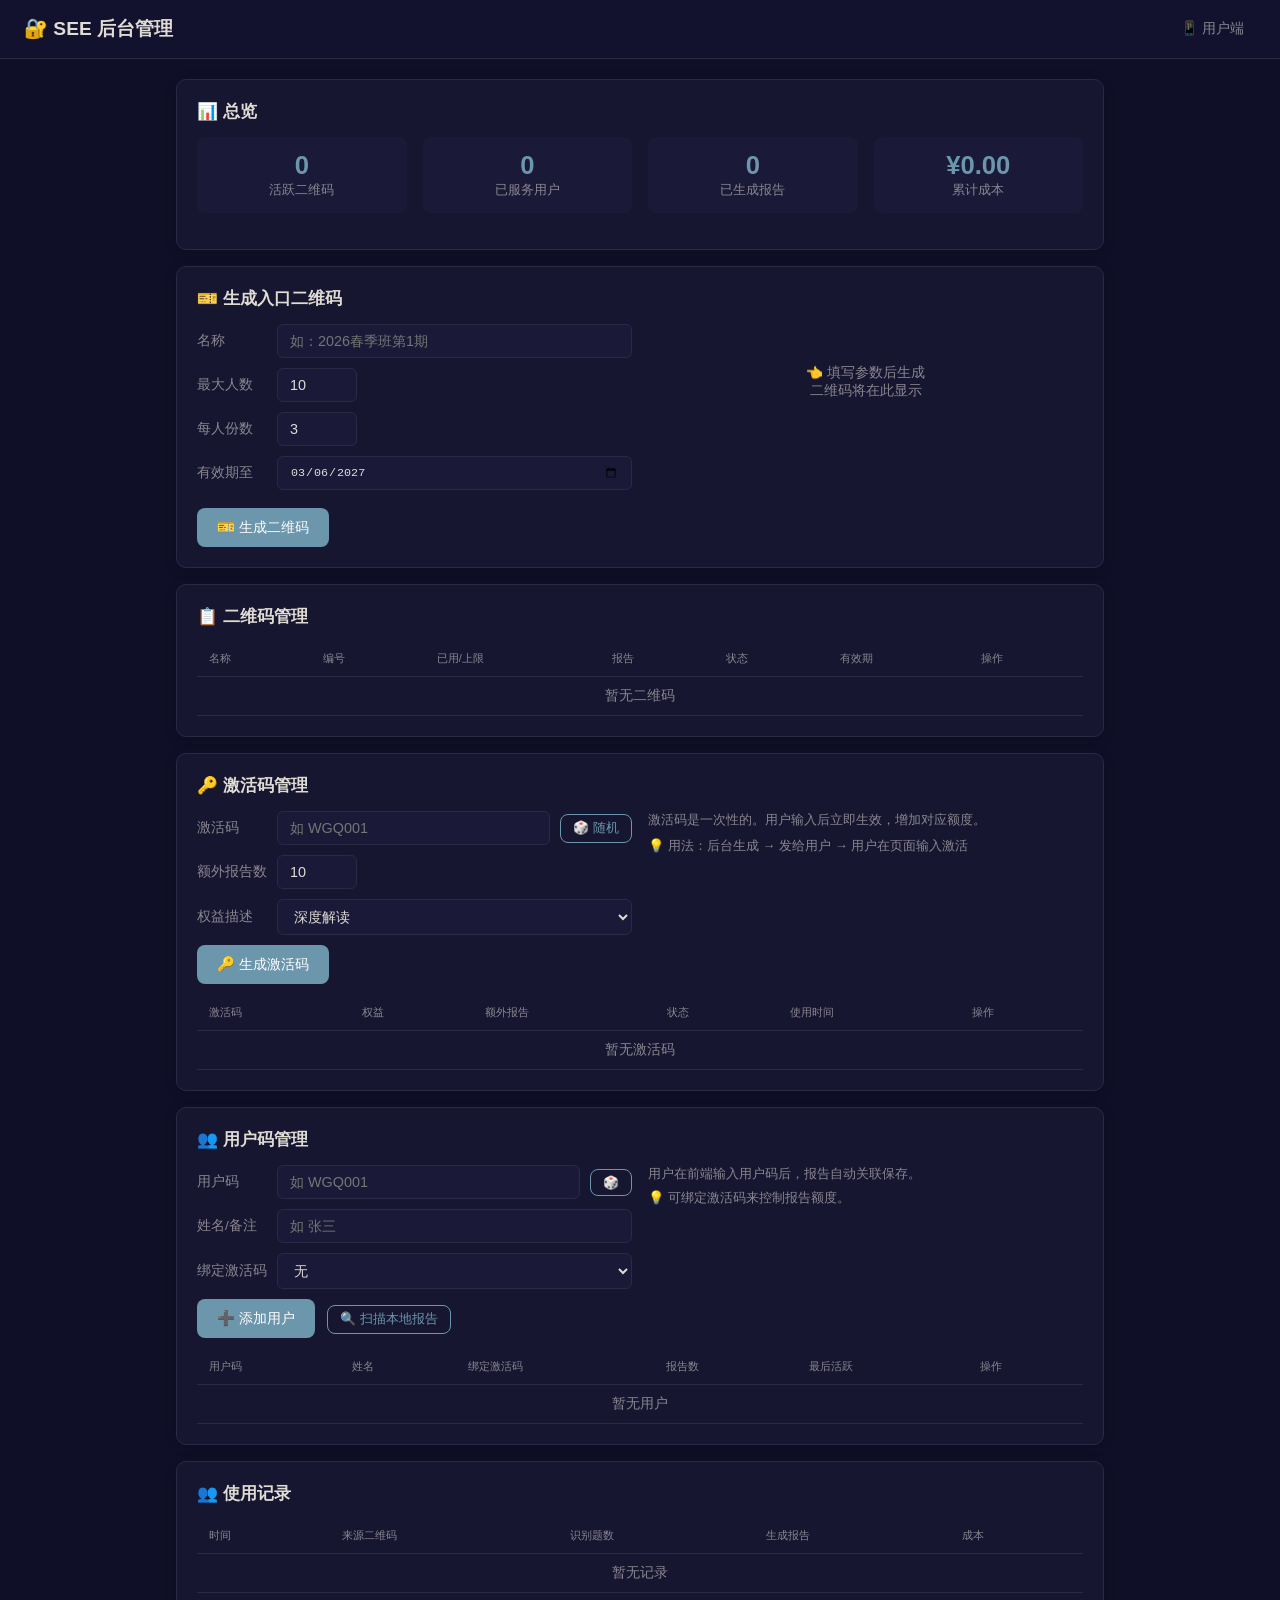
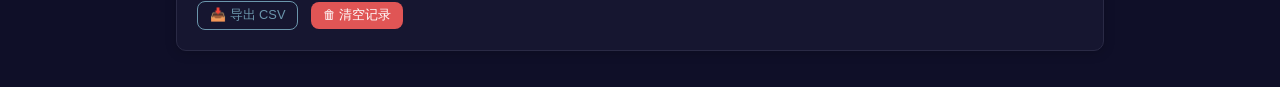
==== commit b290fb63: "Revert "feat: 管理后台可配置站点地址，本地默认生产域名" This reverts commit 146f4446609c629879cbf6bfd092a7cbf46bec0c." ====
--- a/admin.html
+++ b/admin.html
@@ -91,16 +91,6 @@
   </div>
 </div>
 
-<!-- Server Config -->
-<div class="card">
-  <h2>⚙️ 站点地址</h2>
-  <div style="display:flex;gap:8px;align-items:center;flex-wrap:wrap">
-    <input type="text" id="serverUrlInput" placeholder="https://report.puxin2022.com" style="flex:1;min-width:200px;padding:8px 12px;border-radius:8px;border:1.5px solid var(--border);background:#1a1a38;color:#e0dcd4;font-size:.9em">
-    <button class="btn btn-primary btn-sm" onclick="saveServerUrl()">💾 保存</button>
-  </div>
-  <div style="font-size:.75em;color:var(--muted);margin-top:6px">当前: <span id="currentUrl"></span> | 本地测试用 localhost，生产用域名</div>
-</div>
-
 <!-- Generate QR -->
 <div class="card">
   <h2>🎫 生成入口二维码</h2>
@@ -184,34 +174,6 @@
     <thead><tr><th>激活码</th><th>权益</th><th>额外报告</th><th>状态</th><th>使用时间</th><th>操作</th></tr></thead>
     <tbody id="actTableBody">
       <tr><td colspan="6" style="text-align:center;color:var(--muted)">暂无激活码</td></tr>
-    </tbody>
-  </table>
-</div>
-
-<!-- Dealer Management -->
-<div class="card">
-  <h2>🏪 经销商管理</h2>
-  <div class="grid2">
-    <div>
-      <div class="form-row"><label>经销商编码</label><input type="text" id="dealerCode" placeholder="如 DEMO001"><button class="btn btn-outline btn-sm" onclick="document.getElementById('dealerCode').value='DL'+randomStr(4)">🎲</button></div>
-      <div class="form-row"><label>品牌名称</label><input type="text" id="dealerBrand" placeholder="如 思维成长中心"></div>
-      <div class="form-row"><label>经销商名</label><input type="text" id="dealerName" placeholder="如 XX教育科技"></div>
-      <div class="form-row"><label>Logo表情</label><input type="text" id="dealerLogo" placeholder="如 🌟" style="width:60px;flex:0 0 60px"></div>
-      <div class="form-row"><label>主色调</label><input type="color" id="dealerColor" value="#6b96ac" style="width:50px;flex:0 0 50px"></div>
-      <div class="form-row"><label>顾问微信</label><input type="text" id="dealerWX" placeholder="微信号"></div>
-      <div class="form-row"><label>最大用户数</label><input type="number" id="dealerMaxUsers" value="100" min="1"></div>
-      <button class="btn btn-primary" onclick="addDealer()">➕ 添加经销商</button>
-    </div>
-    <div style="font-size:.82em;color:var(--muted)">
-      <p>经销商通过专属链接接入：</p>
-      <code style="display:block;padding:8px;background:#1a1a38;border-radius:6px;margin:6px 0">http://域名/?dealer=编码</code>
-      <p>经销商获得：独立品牌页面 + 独立用户管理 + 独立额度</p>
-    </div>
-  </div>
-  <table style="margin-top:12px">
-    <thead><tr><th>编码</th><th>品牌</th><th>经销商</th><th>用户/上限</th><th>状态</th><th>专属链接</th><th>操作</th></tr></thead>
-    <tbody id="dealerTableBody">
-      <tr><td colspan="7" style="text-align:center;color:var(--muted)">暂无经销商</td></tr>
     </tbody>
   </table>
 </div>
@@ -287,23 +249,14 @@
 
 <script>
 // ============ DATA ============
-const SAVED_URL = localStorage.getItem('see_server_url');
-const SERVER_URL = SAVED_URL || (window.location.origin === 'http://localhost:8088' || window.location.origin.includes('127.0.0.1') || window.location.origin.includes('192.168') ? 'https://report.puxin2022.com' : window.location.origin);
+const SERVER_URL = window.location.origin;
 
 function getCodes() { return JSON.parse(localStorage.getItem('see_admin_codes') || '[]'); }
 function saveCodes(data) { localStorage.setItem('see_admin_codes', JSON.stringify(data)); }
 function getRecords() { return JSON.parse(localStorage.getItem('see_admin_records') || '[]'); }
 
-// ============ SERVER URL ============
-function saveServerUrl() {
-  var url = document.getElementById('serverUrlInput').value.trim();
-  if (url) { localStorage.setItem('see_server_url', url); location.reload(); }
-}
-
 // ============ INIT ============
 document.addEventListener('DOMContentLoaded', () => {
-  document.getElementById('serverUrlInput').value = SERVER_URL;
-  document.getElementById('currentUrl').textContent = SERVER_URL;
   document.getElementById('qrExpires').value = new Date(Date.now()+90*86400000).toISOString().slice(0,10);
   refreshAll();
 });
@@ -389,62 +342,6 @@
   toast('已删除');
 }
 
-// ===== Dealer Management =====
-function getDealers() { return JSON.parse(localStorage.getItem('see_dealers') || '{}'); }
-function saveDealers(data) { localStorage.setItem('see_dealers', JSON.stringify(data)); }
-
-function addDealer() {
-  const code = document.getElementById('dealerCode').value.trim().toUpperCase();
-  if (!code) { toast('请输入编码', true); return; }
-  const d = {
-    code, name: document.getElementById('dealerName').value.trim(),
-    brand: document.getElementById('dealerBrand').value.trim() || code,
-    logo: document.getElementById('dealerLogo').value || '🌟',
-    colorPrimary: document.getElementById('dealerColor').value,
-    contactWX: document.getElementById('dealerWX').value.trim(),
-    maxUsers: parseInt(document.getElementById('dealerMaxUsers').value) || 100,
-    active: true, createdAt: new Date().toISOString()
-  };
-  const dealers = getDealers();
-  dealers[code] = d;
-  saveDealers(dealers);
-  ['dealerCode','dealerBrand','dealerName','dealerLogo','dealerWX'].forEach(id => document.getElementById(id).value = '');
-  refreshAll();
-  toast('经销商 ' + code + ' 已添加');
-}
-
-function renderDealerTable() {
-  const dealers = getDealers();
-  const keys = Object.keys(dealers);
-  if (keys.length === 0) {
-    document.getElementById('dealerTableBody').innerHTML = '<tr><td colspan="7" style="text-align:center;color:var(--muted)">暂无经销商</td></tr>';
-    return;
-  }
-  let html = '';
-  keys.forEach(code => {
-    const d = dealers[code];
-    const link = window.location.origin + '/?dealer=' + code;
-    html += `<tr>
-      <td><code>${esc(code)}</code></td>
-      <td>${d.logo} ${esc(d.brand)}</td>
-      <td>${esc(d.name)}</td>
-      <td>0/${d.maxUsers}</td>
-      <td>${d.active?'<span class="badge badge-active">启用</span>':'<span class="badge badge-expired">停用</span>'}</td>
-      <td><code style="font-size:.75em">?dealer=${code}</code></td>
-      <td>
-        <button class="btn btn-outline btn-sm" onclick="copyToClipboard('${link}');toast('已复制')">📋</button>
-        <button class="btn btn-danger btn-sm" onclick="toggleDealer('${code}')">${d.active?'⏸':'▶'}</button>
-      </td>
-    </tr>`;
-  });
-  document.getElementById('dealerTableBody').innerHTML = html;
-}
-
-function toggleDealer(code) {
-  const dealers = getDealers();
-  if (dealers[code]) { dealers[code].active = !dealers[code].active; saveDealers(dealers); refreshAll(); }
-}
-
 function refreshAll() {
   const codes = getCodes();
   let users = 0, reports = 0;
@@ -461,7 +358,6 @@
   renderRecordTable();
   renderActTable();
   renderUserTable();
-  renderDealerTable();
 }
 
 // ============ ACTIVATION CODES ============
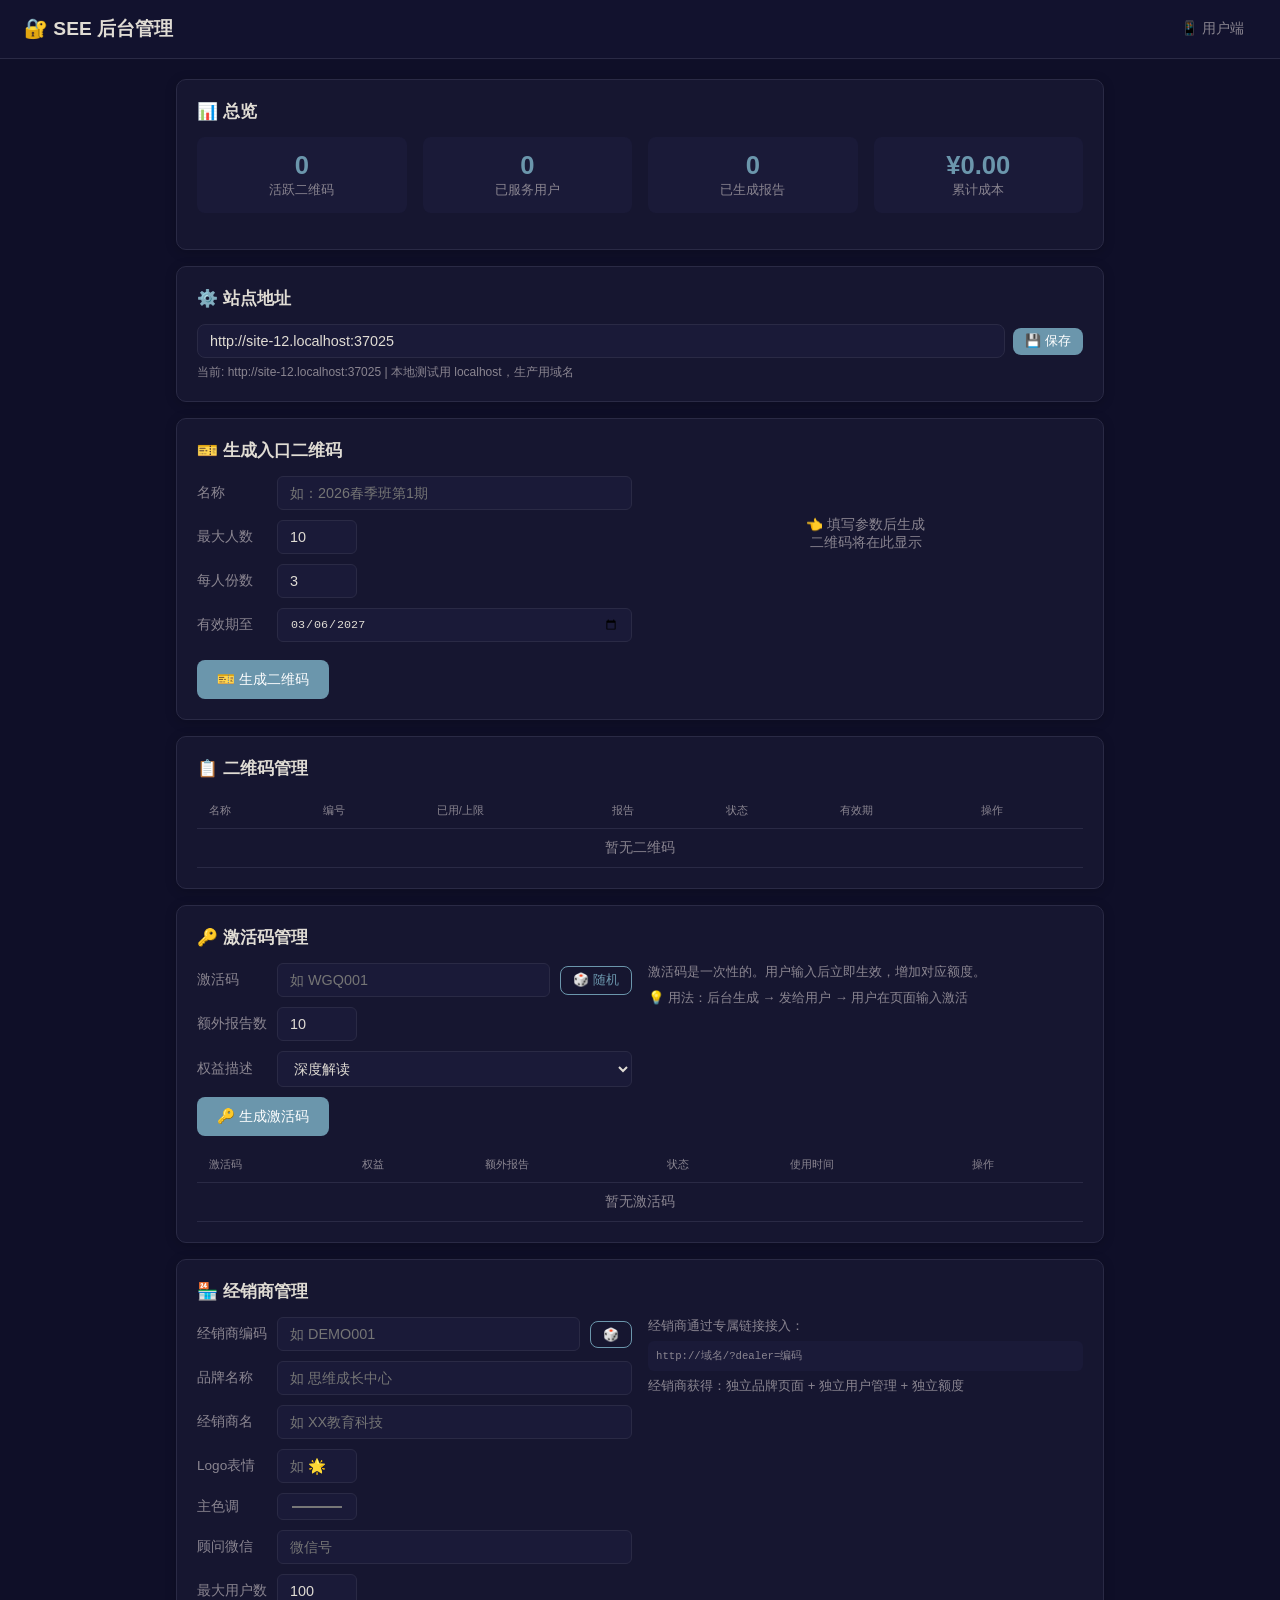
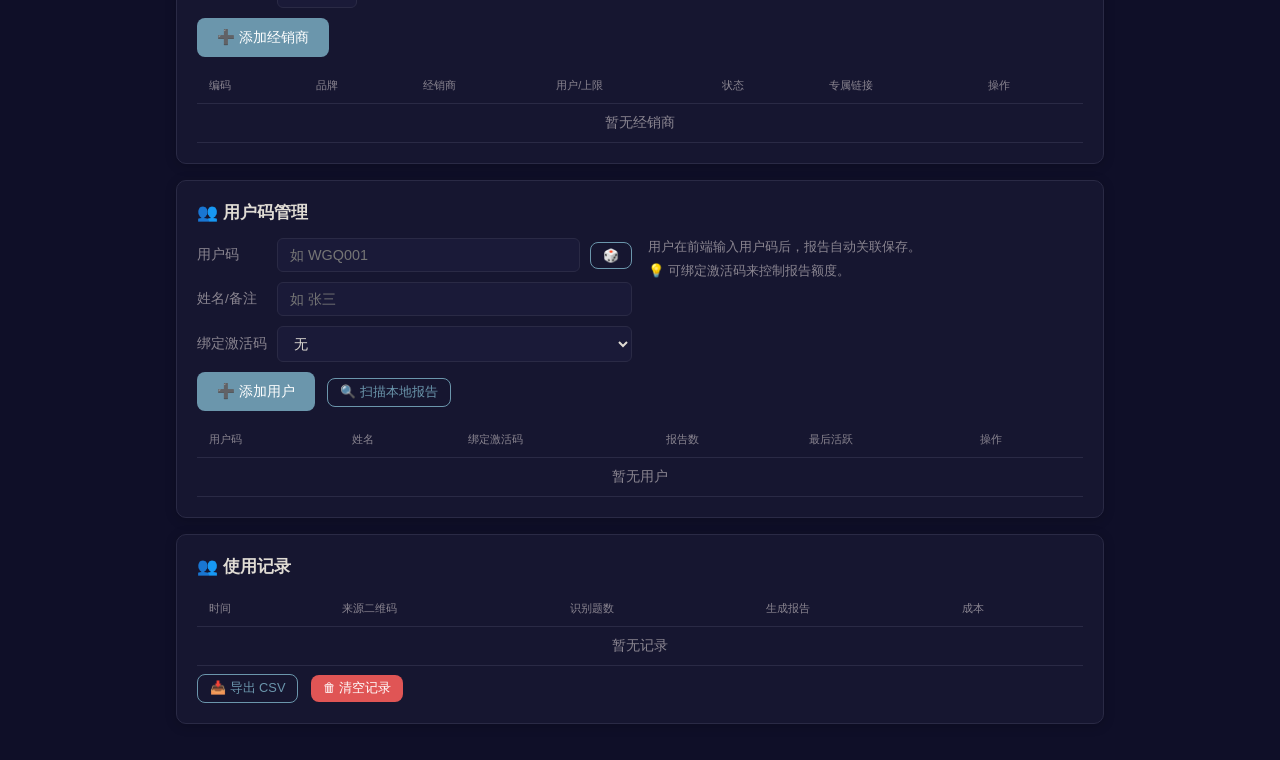
==== commit 711dd01c: "Revert "fix: 移除 DOM 前运行的重复代码" This reverts commit 8b788091220199f1861cabe28f1383bd5fbab71d." ====
--- a/admin.html
+++ b/admin.html
@@ -91,6 +91,16 @@
   </div>
 </div>
 
+<!-- Server Config -->
+<div class="card">
+  <h2>⚙️ 站点地址</h2>
+  <div style="display:flex;gap:8px;align-items:center;flex-wrap:wrap">
+    <input type="text" id="serverUrlInput" placeholder="https://report.puxin2022.com" style="flex:1;min-width:200px;padding:8px 12px;border-radius:8px;border:1.5px solid var(--border);background:#1a1a38;color:#e0dcd4;font-size:.9em">
+    <button class="btn btn-primary btn-sm" onclick="saveServerUrl()">💾 保存</button>
+  </div>
+  <div style="font-size:.75em;color:var(--muted);margin-top:6px">当前: <span id="currentUrl"></span> | 本地测试用 localhost，生产用域名</div>
+</div>
+
 <!-- Generate QR -->
 <div class="card">
   <h2>🎫 生成入口二维码</h2>
@@ -174,6 +184,34 @@
     <thead><tr><th>激活码</th><th>权益</th><th>额外报告</th><th>状态</th><th>使用时间</th><th>操作</th></tr></thead>
     <tbody id="actTableBody">
       <tr><td colspan="6" style="text-align:center;color:var(--muted)">暂无激活码</td></tr>
+    </tbody>
+  </table>
+</div>
+
+<!-- Dealer Management -->
+<div class="card">
+  <h2>🏪 经销商管理</h2>
+  <div class="grid2">
+    <div>
+      <div class="form-row"><label>经销商编码</label><input type="text" id="dealerCode" placeholder="如 DEMO001"><button class="btn btn-outline btn-sm" onclick="document.getElementById('dealerCode').value='DL'+randomStr(4)">🎲</button></div>
+      <div class="form-row"><label>品牌名称</label><input type="text" id="dealerBrand" placeholder="如 思维成长中心"></div>
+      <div class="form-row"><label>经销商名</label><input type="text" id="dealerName" placeholder="如 XX教育科技"></div>
+      <div class="form-row"><label>Logo表情</label><input type="text" id="dealerLogo" placeholder="如 🌟" style="width:60px;flex:0 0 60px"></div>
+      <div class="form-row"><label>主色调</label><input type="color" id="dealerColor" value="#6b96ac" style="width:50px;flex:0 0 50px"></div>
+      <div class="form-row"><label>顾问微信</label><input type="text" id="dealerWX" placeholder="微信号"></div>
+      <div class="form-row"><label>最大用户数</label><input type="number" id="dealerMaxUsers" value="100" min="1"></div>
+      <button class="btn btn-primary" onclick="addDealer()">➕ 添加经销商</button>
+    </div>
+    <div style="font-size:.82em;color:var(--muted)">
+      <p>经销商通过专属链接接入：</p>
+      <code style="display:block;padding:8px;background:#1a1a38;border-radius:6px;margin:6px 0">http://域名/?dealer=编码</code>
+      <p>经销商获得：独立品牌页面 + 独立用户管理 + 独立额度</p>
+    </div>
+  </div>
+  <table style="margin-top:12px">
+    <thead><tr><th>编码</th><th>品牌</th><th>经销商</th><th>用户/上限</th><th>状态</th><th>专属链接</th><th>操作</th></tr></thead>
+    <tbody id="dealerTableBody">
+      <tr><td colspan="7" style="text-align:center;color:var(--muted)">暂无经销商</td></tr>
     </tbody>
   </table>
 </div>
@@ -249,14 +287,25 @@
 
 <script>
 // ============ DATA ============
-const SERVER_URL = window.location.origin;
+const SAVED_URL = localStorage.getItem('see_server_url');
+const SERVER_URL = SAVED_URL || (window.location.origin === 'http://localhost:8088' || window.location.origin.includes('127.0.0.1') || window.location.origin.includes('192.168') ? 'https://report.puxin2022.com' : window.location.origin);
 
 function getCodes() { return JSON.parse(localStorage.getItem('see_admin_codes') || '[]'); }
 function saveCodes(data) { localStorage.setItem('see_admin_codes', JSON.stringify(data)); }
 function getRecords() { return JSON.parse(localStorage.getItem('see_admin_records') || '[]'); }
 
+// ============ SERVER URL ============
+function saveServerUrl() {
+  var url = document.getElementById('serverUrlInput').value.trim();
+  if (url) { localStorage.setItem('see_server_url', url); location.reload(); }
+}
+document.getElementById('serverUrlInput').value = SERVER_URL;
+document.getElementById('currentUrl').textContent = SERVER_URL;
+
 // ============ INIT ============
 document.addEventListener('DOMContentLoaded', () => {
+  document.getElementById('serverUrlInput').value = SERVER_URL;
+  document.getElementById('currentUrl').textContent = SERVER_URL;
   document.getElementById('qrExpires').value = new Date(Date.now()+90*86400000).toISOString().slice(0,10);
   refreshAll();
 });
@@ -342,6 +391,62 @@
   toast('已删除');
 }
 
+// ===== Dealer Management =====
+function getDealers() { return JSON.parse(localStorage.getItem('see_dealers') || '{}'); }
+function saveDealers(data) { localStorage.setItem('see_dealers', JSON.stringify(data)); }
+
+function addDealer() {
+  const code = document.getElementById('dealerCode').value.trim().toUpperCase();
+  if (!code) { toast('请输入编码', true); return; }
+  const d = {
+    code, name: document.getElementById('dealerName').value.trim(),
+    brand: document.getElementById('dealerBrand').value.trim() || code,
+    logo: document.getElementById('dealerLogo').value || '🌟',
+    colorPrimary: document.getElementById('dealerColor').value,
+    contactWX: document.getElementById('dealerWX').value.trim(),
+    maxUsers: parseInt(document.getElementById('dealerMaxUsers').value) || 100,
+    active: true, createdAt: new Date().toISOString()
+  };
+  const dealers = getDealers();
+  dealers[code] = d;
+  saveDealers(dealers);
+  ['dealerCode','dealerBrand','dealerName','dealerLogo','dealerWX'].forEach(id => document.getElementById(id).value = '');
+  refreshAll();
+  toast('经销商 ' + code + ' 已添加');
+}
+
+function renderDealerTable() {
+  const dealers = getDealers();
+  const keys = Object.keys(dealers);
+  if (keys.length === 0) {
+    document.getElementById('dealerTableBody').innerHTML = '<tr><td colspan="7" style="text-align:center;color:var(--muted)">暂无经销商</td></tr>';
+    return;
+  }
+  let html = '';
+  keys.forEach(code => {
+    const d = dealers[code];
+    const link = window.location.origin + '/?dealer=' + code;
+    html += `<tr>
+      <td><code>${esc(code)}</code></td>
+      <td>${d.logo} ${esc(d.brand)}</td>
+      <td>${esc(d.name)}</td>
+      <td>0/${d.maxUsers}</td>
+      <td>${d.active?'<span class="badge badge-active">启用</span>':'<span class="badge badge-expired">停用</span>'}</td>
+      <td><code style="font-size:.75em">?dealer=${code}</code></td>
+      <td>
+        <button class="btn btn-outline btn-sm" onclick="copyToClipboard('${link}');toast('已复制')">📋</button>
+        <button class="btn btn-danger btn-sm" onclick="toggleDealer('${code}')">${d.active?'⏸':'▶'}</button>
+      </td>
+    </tr>`;
+  });
+  document.getElementById('dealerTableBody').innerHTML = html;
+}
+
+function toggleDealer(code) {
+  const dealers = getDealers();
+  if (dealers[code]) { dealers[code].active = !dealers[code].active; saveDealers(dealers); refreshAll(); }
+}
+
 function refreshAll() {
   const codes = getCodes();
   let users = 0, reports = 0;
@@ -358,6 +463,7 @@
   renderRecordTable();
   renderActTable();
   renderUserTable();
+  renderDealerTable();
 }
 
 // ============ ACTIVATION CODES ============
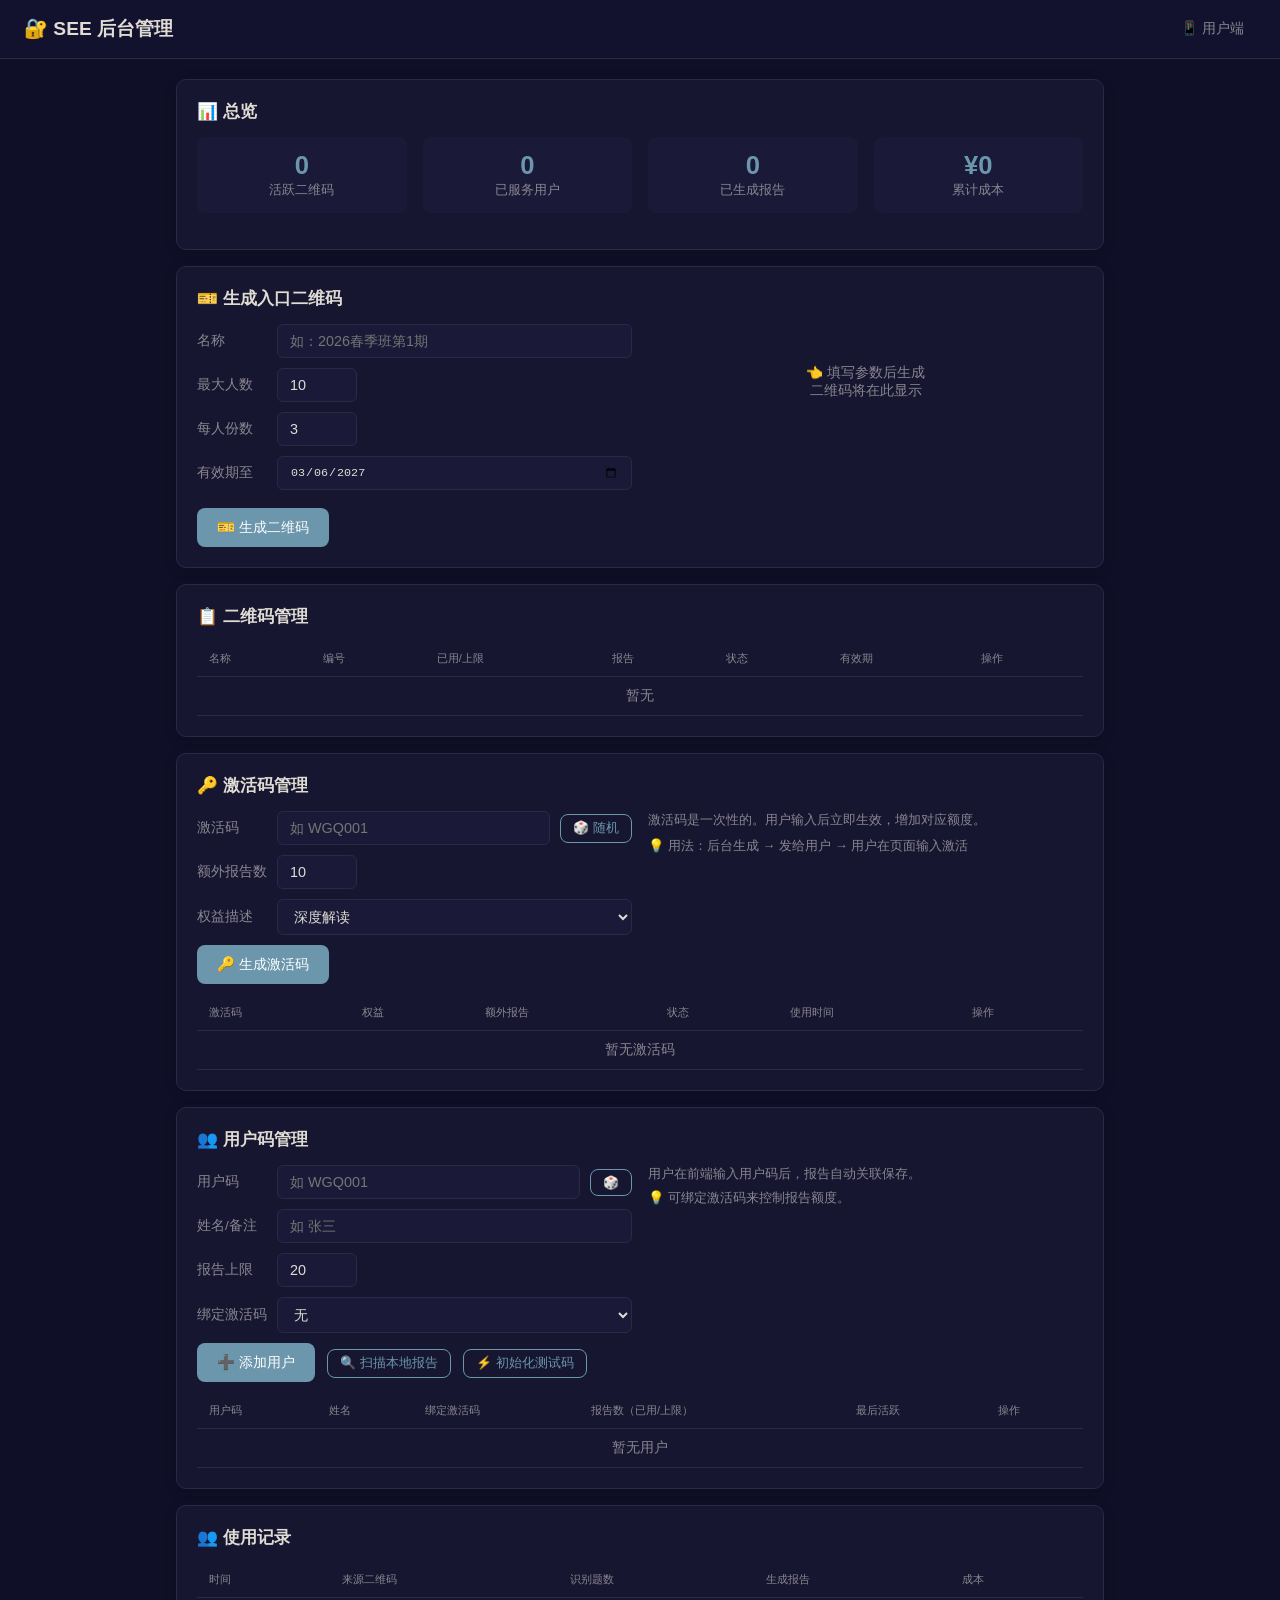
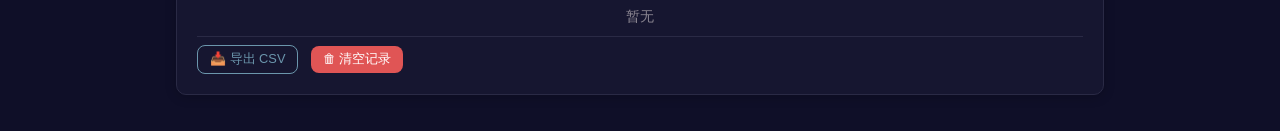
==== commit 83b05979: "feat: SEE MVP — 思维画像 + 先天特质 双引擎系统 核心变更: - SQLite 数据持久化 (see_data.db)，替代 localStorage - 用户码配额管理 (Admi" ====
--- a/admin.html
+++ b/admin.html
@@ -89,16 +89,6 @@
     <div class="stat"><div class="v" id="statReports">0</div><div class="l">已生成报告</div></div>
     <div class="stat"><div class="v" id="statCost">¥0</div><div class="l">累计成本</div></div>
   </div>
-</div>
-
-<!-- Server Config -->
-<div class="card">
-  <h2>⚙️ 站点地址</h2>
-  <div style="display:flex;gap:8px;align-items:center;flex-wrap:wrap">
-    <input type="text" id="serverUrlInput" placeholder="https://report.puxin2022.com" style="flex:1;min-width:200px;padding:8px 12px;border-radius:8px;border:1.5px solid var(--border);background:#1a1a38;color:#e0dcd4;font-size:.9em">
-    <button class="btn btn-primary btn-sm" onclick="saveServerUrl()">💾 保存</button>
-  </div>
-  <div style="font-size:.75em;color:var(--muted);margin-top:6px">当前: <span id="currentUrl"></span> | 本地测试用 localhost，生产用域名</div>
 </div>
 
 <!-- Generate QR -->
@@ -188,34 +178,6 @@
   </table>
 </div>
 
-<!-- Dealer Management -->
-<div class="card">
-  <h2>🏪 经销商管理</h2>
-  <div class="grid2">
-    <div>
-      <div class="form-row"><label>经销商编码</label><input type="text" id="dealerCode" placeholder="如 DEMO001"><button class="btn btn-outline btn-sm" onclick="document.getElementById('dealerCode').value='DL'+randomStr(4)">🎲</button></div>
-      <div class="form-row"><label>品牌名称</label><input type="text" id="dealerBrand" placeholder="如 思维成长中心"></div>
-      <div class="form-row"><label>经销商名</label><input type="text" id="dealerName" placeholder="如 XX教育科技"></div>
-      <div class="form-row"><label>Logo表情</label><input type="text" id="dealerLogo" placeholder="如 🌟" style="width:60px;flex:0 0 60px"></div>
-      <div class="form-row"><label>主色调</label><input type="color" id="dealerColor" value="#6b96ac" style="width:50px;flex:0 0 50px"></div>
-      <div class="form-row"><label>顾问微信</label><input type="text" id="dealerWX" placeholder="微信号"></div>
-      <div class="form-row"><label>最大用户数</label><input type="number" id="dealerMaxUsers" value="100" min="1"></div>
-      <button class="btn btn-primary" onclick="addDealer()">➕ 添加经销商</button>
-    </div>
-    <div style="font-size:.82em;color:var(--muted)">
-      <p>经销商通过专属链接接入：</p>
-      <code style="display:block;padding:8px;background:#1a1a38;border-radius:6px;margin:6px 0">http://域名/?dealer=编码</code>
-      <p>经销商获得：独立品牌页面 + 独立用户管理 + 独立额度</p>
-    </div>
-  </div>
-  <table style="margin-top:12px">
-    <thead><tr><th>编码</th><th>品牌</th><th>经销商</th><th>用户/上限</th><th>状态</th><th>专属链接</th><th>操作</th></tr></thead>
-    <tbody id="dealerTableBody">
-      <tr><td colspan="7" style="text-align:center;color:var(--muted)">暂无经销商</td></tr>
-    </tbody>
-  </table>
-</div>
-
 <!-- User Code Management -->
 <div class="card">
   <h2>👥 用户码管理</h2>
@@ -231,11 +193,16 @@
         <input type="text" id="newUserName" placeholder="如 张三">
       </div>
       <div class="form-row">
+        <label>报告上限</label>
+        <input type="number" id="newMaxReports" value="20" min="1" max="100" style="width:70px;flex:0 0 70px">
+      </div>
+      <div class="form-row">
         <label>绑定激活码</label>
         <select id="bindActCode"><option value="">无</option></select>
       </div>
       <button class="btn btn-primary" onclick="addUserCode()">➕ 添加用户</button>
       <button class="btn btn-outline btn-sm" style="margin-left:8px" onclick="scanLocalReports()">🔍 扫描本地报告</button>
+      <button class="btn btn-outline btn-sm" style="margin-left:8px" onclick="initTestCodes()">⚡ 初始化测试码</button>
     </div>
     <div style="font-size:.82em;color:var(--muted)">
       <p>用户在前端输入用户码后，报告自动关联保存。</p>
@@ -243,7 +210,7 @@
     </div>
   </div>
   <table style="margin-top:12px">
-    <thead><tr><th>用户码</th><th>姓名</th><th>绑定激活码</th><th>报告数</th><th>最后活跃</th><th>操作</th></tr></thead>
+    <thead><tr><th>用户码</th><th>姓名</th><th>绑定激活码</th><th>报告数（已用/上限）</th><th>最后活跃</th><th>操作</th></tr></thead>
     <tbody id="userTableBody">
       <tr><td colspan="6" style="text-align:center;color:var(--muted)">暂无用户</td></tr>
     </tbody>
@@ -287,89 +254,86 @@
 
 <script>
 // ============ DATA ============
-const SAVED_URL = localStorage.getItem('see_server_url');
-const SERVER_URL = SAVED_URL || (window.location.origin === 'http://localhost:8088' || window.location.origin.includes('127.0.0.1') || window.location.origin.includes('192.168') ? 'https://report.puxin2022.com' : window.location.origin);
+const SERVER_URL = window.location.origin;
 
 function getCodes() { return JSON.parse(localStorage.getItem('see_admin_codes') || '[]'); }
 function saveCodes(data) { localStorage.setItem('see_admin_codes', JSON.stringify(data)); }
 function getRecords() { return JSON.parse(localStorage.getItem('see_admin_records') || '[]'); }
 
-// ============ SERVER URL ============
-function saveServerUrl() {
-  var url = document.getElementById('serverUrlInput').value.trim();
-  if (url) { localStorage.setItem('see_server_url', url); location.reload(); }
-}
-document.getElementById('serverUrlInput').value = SERVER_URL;
-document.getElementById('currentUrl').textContent = SERVER_URL;
-
 // ============ INIT ============
 document.addEventListener('DOMContentLoaded', () => {
-  document.getElementById('serverUrlInput').value = SERVER_URL;
-  document.getElementById('currentUrl').textContent = SERVER_URL;
   document.getElementById('qrExpires').value = new Date(Date.now()+90*86400000).toISOString().slice(0,10);
-  refreshAll();
+  fetchUsers();
 });
 
 function randomStr(n) { return Math.random().toString(36).substring(2,2+n).toUpperCase(); }
 
-// ===== User Codes =====
-function getUserCodes() { return JSON.parse(localStorage.getItem('see_user_codes') || '[]'); }
-function saveUserCodes(data) { localStorage.setItem('see_user_codes', JSON.stringify(data)); }
+// ===== User Codes（数据源：服务端 SQLite）=====
+function getUserCodes() {
+  // 由 fetchUsers 异步填充 _userCache，同步方法返回缓存
+  return _userCache;
+}
+var _userCache = [];
+function fetchUsers() {
+  fetch('/api/db/users').then(function(r){ return r.json(); }).then(function(d){
+    _userCache = (d.users || []).map(function(u){ return {
+      code: u.code||'', name: u.name||'', actCode: u.actCode||'',
+      maxReports: u.maxReports||20, reports: u.reports||0,
+      lastActive: u.lastActive||'', createdAt: u.createdAt||''
+    };});
+    refreshAll();
+  }).catch(function(e){ console.error(e); });
+}
+function saveUser(data) {
+  fetch('/api/db/users', {
+    method: 'POST', headers: {'Content-Type':'application/json'},
+    body: JSON.stringify(data)
+  }).then(function(){ fetchUsers(); }).catch(function(e){ console.error(e); });
+}
 
 function addUserCode() {
   const code = document.getElementById('newUserCode').value.trim().toUpperCase();
   const name = document.getElementById('newUserName').value.trim();
-  const actCode = document.getElementById('bindActCode').value;
+  const maxReports = parseInt(document.getElementById('newMaxReports').value) || 20;
   if (!code) { toast('请输入用户码', true); return; }
   const users = getUserCodes();
   if (users.find(u => u.code === code)) { toast('用户码已存在', true); return; }
-  users.push({ code, name: name || code, actCode, reports: 0, lastActive: '', createdAt: new Date().toISOString() });
-  saveUserCodes(users);
+  saveUser({code: code, name: name || code, maxReports: maxReports});
   document.getElementById('newUserCode').value = '';
   document.getElementById('newUserName').value = '';
-  refreshAll();
-  toast('用户 ' + code + ' 已添加');
+  toast('用户 ' + code + ' 已添加（上限' + maxReports + '份）');
+}
+
+function initTestCodes() {
+  if (!confirm('将初始化 PX001-PX010 共 10 个测试码，每人上限 20 份。确认？')) return;
+  for (let i = 1; i <= 10; i++) {
+    const code = 'PX' + String(i).padStart(3, '0');
+    saveUser({code: code, name: '测试用户' + i, maxReports: 20});
+  }
+  setTimeout(function(){ fetchUsers(); toast('已初始化 PX001-PX010'); }, 500);
 }
 
 function scanLocalReports() {
-  const users = getUserCodes();
-  let found = 0;
-  // Scan localStorage for reports matching known user codes
-  for (let i = 0; i < localStorage.length; i++) {
-    const key = localStorage.key(i);
-    if (key.startsWith('see_reports_') || key.startsWith('see_talent_reports_')) {
-      const code = key.replace('see_reports_', '').replace('see_talent_reports_', '');
-      try {
-        const data = JSON.parse(localStorage.getItem(key));
-        let user = users.find(u => u.code === code);
-        if (!user) {
-          user = { code, name: code, actCode: '', reports: 0, lastActive: '', createdAt: new Date().toISOString() };
-          users.push(user);
-        }
-        user.lastActive = data.time || '';
-        user.reports = Object.keys(data.reports || {}).length;
-        found++;
-      } catch(e) {}
-    }
-  }
-  saveUserCodes(users);
-  refreshAll();
-  toast('扫描完成，发现 ' + found + ' 条报告记录');
+  fetchUsers();
+  toast('已从服务端同步最新数据');
 }
 
 function renderUserTable() {
   const users = getUserCodes();
   if (users.length === 0) {
-    document.getElementById('userTableBody').innerHTML = '<tr><td colspan="6" style="text-align:center;color:var(--muted)">暂无用户</td></tr>';
+    document.getElementById('userTableBody').innerHTML = '<tr><td colspan="7" style="text-align:center;color:var(--muted)">暂无用户 — <a href="#" onclick="initTestCodes();return false" style="color:var(--accent)">一键初始化 PX001-PX010</a></td></tr>';
     return;
   }
   let html = '';
   users.sort((a,b) => (b.lastActive||'').localeCompare(a.lastActive||'')).forEach(u => {
+    const max = u.maxReports || 20;
+    const pct = Math.round(u.reports / max * 100);
+    const badge = u.reports >= max ? 'badge-full' : 'badge-active';
     html += `<tr>
       <td><code>${esc(u.code)}</code></td>
       <td>${esc(u.name)}</td>
       <td>${u.actCode ? '<code>'+esc(u.actCode)+'</code>' : '-'}</td>
-      <td>${u.reports}</td>
+      <td><span class="badge ${badge}">${u.reports}/${max}</span> ${pct >= 80 ? '⚠️' : ''}</td>
       <td style="font-size:.8em">${u.lastActive ? new Date(u.lastActive).toLocaleString('zh-CN') : '-'}</td>
       <td>
         <button class="btn btn-outline btn-sm" onclick="copyToClipboard('${u.code}');toast('已复制')">📋</button>
@@ -385,66 +349,9 @@
 }
 
 function delUserCode(code) {
-  if (!confirm('确定删除用户 ' + code + '？')) return;
-  saveUserCodes(getUserCodes().filter(u => u.code !== code));
-  refreshAll();
+  if (!confirm('确定删除用户 ' + code + '？此操作不可恢复。')) return;
+  saveUser({code: code, action: 'delete'});
   toast('已删除');
-}
-
-// ===== Dealer Management =====
-function getDealers() { return JSON.parse(localStorage.getItem('see_dealers') || '{}'); }
-function saveDealers(data) { localStorage.setItem('see_dealers', JSON.stringify(data)); }
-
-function addDealer() {
-  const code = document.getElementById('dealerCode').value.trim().toUpperCase();
-  if (!code) { toast('请输入编码', true); return; }
-  const d = {
-    code, name: document.getElementById('dealerName').value.trim(),
-    brand: document.getElementById('dealerBrand').value.trim() || code,
-    logo: document.getElementById('dealerLogo').value || '🌟',
-    colorPrimary: document.getElementById('dealerColor').value,
-    contactWX: document.getElementById('dealerWX').value.trim(),
-    maxUsers: parseInt(document.getElementById('dealerMaxUsers').value) || 100,
-    active: true, createdAt: new Date().toISOString()
-  };
-  const dealers = getDealers();
-  dealers[code] = d;
-  saveDealers(dealers);
-  ['dealerCode','dealerBrand','dealerName','dealerLogo','dealerWX'].forEach(id => document.getElementById(id).value = '');
-  refreshAll();
-  toast('经销商 ' + code + ' 已添加');
-}
-
-function renderDealerTable() {
-  const dealers = getDealers();
-  const keys = Object.keys(dealers);
-  if (keys.length === 0) {
-    document.getElementById('dealerTableBody').innerHTML = '<tr><td colspan="7" style="text-align:center;color:var(--muted)">暂无经销商</td></tr>';
-    return;
-  }
-  let html = '';
-  keys.forEach(code => {
-    const d = dealers[code];
-    const link = window.location.origin + '/?dealer=' + code;
-    html += `<tr>
-      <td><code>${esc(code)}</code></td>
-      <td>${d.logo} ${esc(d.brand)}</td>
-      <td>${esc(d.name)}</td>
-      <td>0/${d.maxUsers}</td>
-      <td>${d.active?'<span class="badge badge-active">启用</span>':'<span class="badge badge-expired">停用</span>'}</td>
-      <td><code style="font-size:.75em">?dealer=${code}</code></td>
-      <td>
-        <button class="btn btn-outline btn-sm" onclick="copyToClipboard('${link}');toast('已复制')">📋</button>
-        <button class="btn btn-danger btn-sm" onclick="toggleDealer('${code}')">${d.active?'⏸':'▶'}</button>
-      </td>
-    </tr>`;
-  });
-  document.getElementById('dealerTableBody').innerHTML = html;
-}
-
-function toggleDealer(code) {
-  const dealers = getDealers();
-  if (dealers[code]) { dealers[code].active = !dealers[code].active; saveDealers(dealers); refreshAll(); }
 }
 
 function refreshAll() {
@@ -463,7 +370,6 @@
   renderRecordTable();
   renderActTable();
   renderUserTable();
-  renderDealerTable();
 }
 
 // ============ ACTIVATION CODES ============
@@ -580,7 +486,8 @@
       <td>
         <button class="btn btn-outline btn-sm" onclick="viewQR('${c.id}')">🔍</button>
         <button class="btn btn-outline btn-sm" onclick="copyQR('${c.id}')">📋</button>
-        <button class="btn btn-danger btn-sm" onclick="deactivateCode('${c.id}')" ${c.status!=='active'?'disabled':''}>✕</button>
+        <button class="btn btn-outline btn-sm" onclick="deactivateCode('${c.id}')" ${c.status!=='active'?'disabled':''}>⏸</button>
+        <button class="btn btn-danger btn-sm" onclick="deleteCode('${c.id}')">🗑</button>
       </td>
     </tr>`;
   });
@@ -650,13 +557,21 @@
 }
 
 function deactivateCode(id) {
-  if (!confirm('确定停用此二维码？已使用的额度不受影响。')) return;
+  if (!confirm('确定停用此二维码？停用后用户仍可查看已有报告。')) return;
   const codes = getCodes();
   const c = codes.find(x => x.id === id);
   if (c) c.status = 'expired';
   saveCodes(codes);
   refreshAll();
   toast('已停用');
+}
+
+function deleteCode(id) {
+  if (!confirm('确定删除此二维码？将从列表中彻底移除，不可恢复。')) return;
+  const codes = getCodes().filter(c => c.id !== id);
+  saveCodes(codes);
+  refreshAll();
+  toast('已删除');
 }
 
 function exportRecords() {
